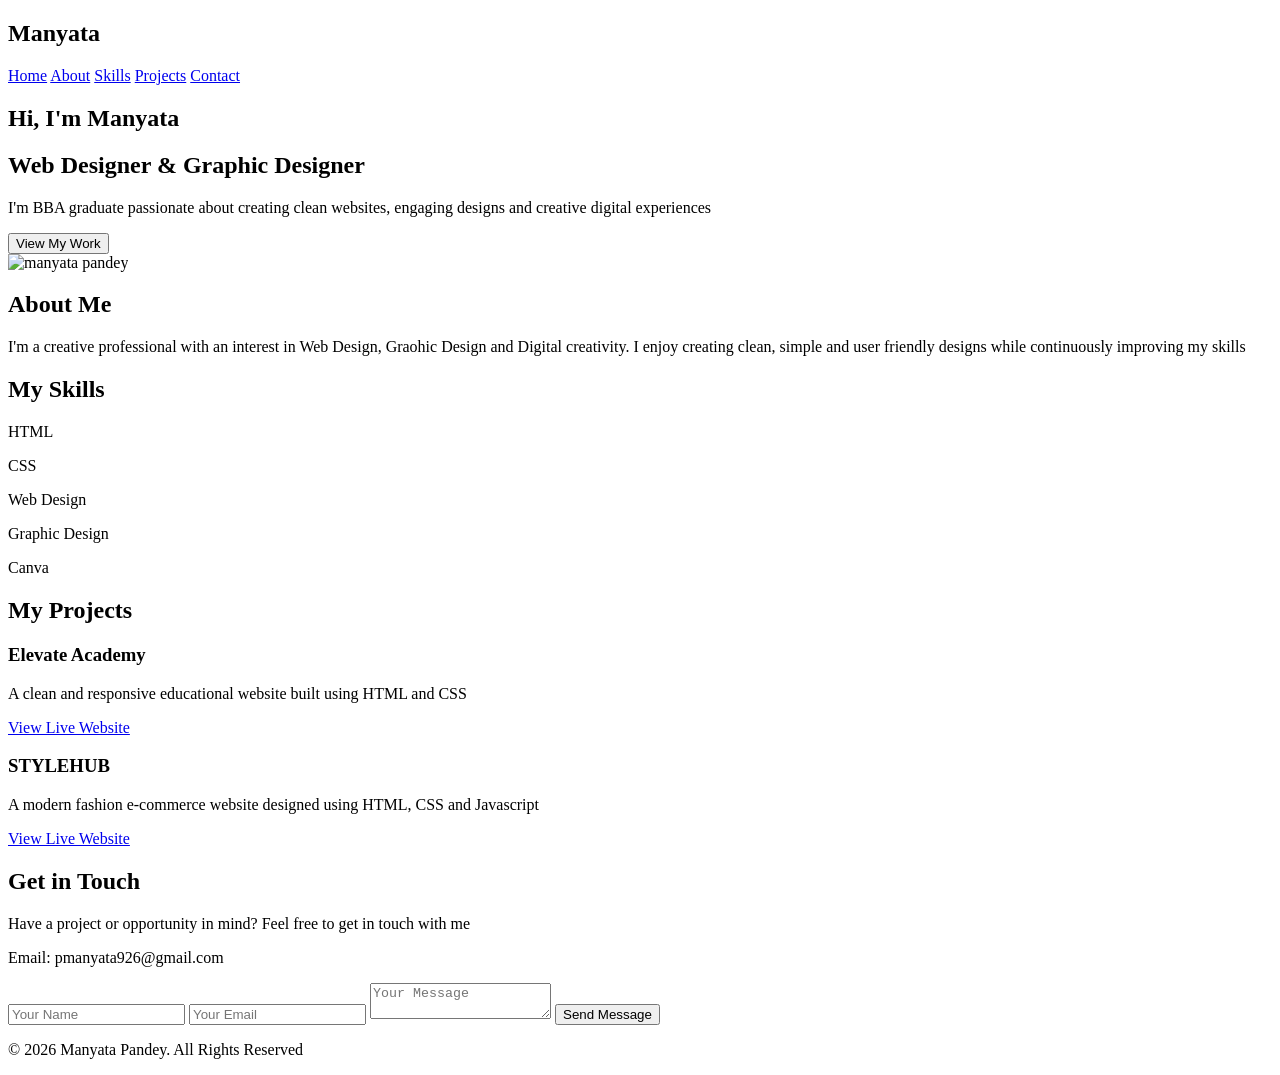
==== index.html @ 4fa34cbf "Rename portfolio.html to index.html" ====
<!DOCTYPE html>
<html>
<head>
	<meta charset="utf-8">
	<meta name="viewport" content="width=device-width, initial-scale=1">
	<title>Manyata Pandey|Portfolio</title>
	<link rel="stylesheet" href="C:\Users\vishn\OneDrive\Desktop\portfolio.css" >
</head>
<body>

	<nav>
		
			<h2>Manyata</h2>
			<div>
			<a href="#home">Home</a>
			<a href="#about">About</a>
			<a href="#skills">Skills</a>
			<a href="projects">Projects</a>
			<a href="contact">Contact</a>
		</div>
	</nav>

	<main>
			<section id="home">
				<div>
					<h1>Hi, I'm Manyata</h1>
					<h2>Web Designer & Graphic Designer</h2>
					<p>I'm BBA graduate passionate about creating clean websites, engaging designs and creative digital experiences</p>
					<button>View My Work</button>
				</div>

				<img src="C:\Users\vishn\OneDrive\Desktop\IMG_20260111_184059252_HDR.jpg" alt="manyata pandey">

			</section>

			<section id="about">
				<h2>About Me</h2>
				<p>I'm a creative professional with an interest in Web Design, Graohic Design and Digital creativity. I enjoy creating clean, simple and user friendly designs while continuously improving my skills </p>
			</section>

			<section id="skills">
				<h2>My Skills</h2>
				<p>HTML</p>
				<p>CSS</p>
				<p>Web Design</p>
				<p>Graphic Design</p>
				<p>Canva</p>
				
			</section>

			<section id="projects">
				<h2>My Projects</h2>
				<div>
					<h3>Elevate Academy</h3>
					<p>A clean and responsive educational website built using HTML and CSS</p>

					<a href="https://pmanyata926-creator.github.io/Elevate-Academy/" target="_blank">View Live Website</a>
				</div>

				<div>
					<h3>STYLEHUB</h3>
					<p>A modern fashion e-commerce website designed using HTML, CSS and Javascript</p>
					<a href="https://pmanyata926-creator.github.io/STYLEHUB/" target="_blank">View Live Website</a>
				</div>

			</section>

			<section id="contact">
				<h2>Get in Touch</h2>
				<p>Have a project or opportunity in mind? Feel free to get in touch with me </p>
				<p>Email: pmanyata926@gmail.com</p>
				<form>
					<input type="text" placeholder="Your Name">
					<input type="email" placeholder="Your Email">
				    <textarea placeholder="Your Message"></textarea>
				    <button type="submit">Send Message</button>
				</form>
			</section>

			<footer>
				<p>&copy; 2026 Manyata Pandey. All Rights Reserved</p>
			</footer>

			
				
					
	</main>



</body>
</html>
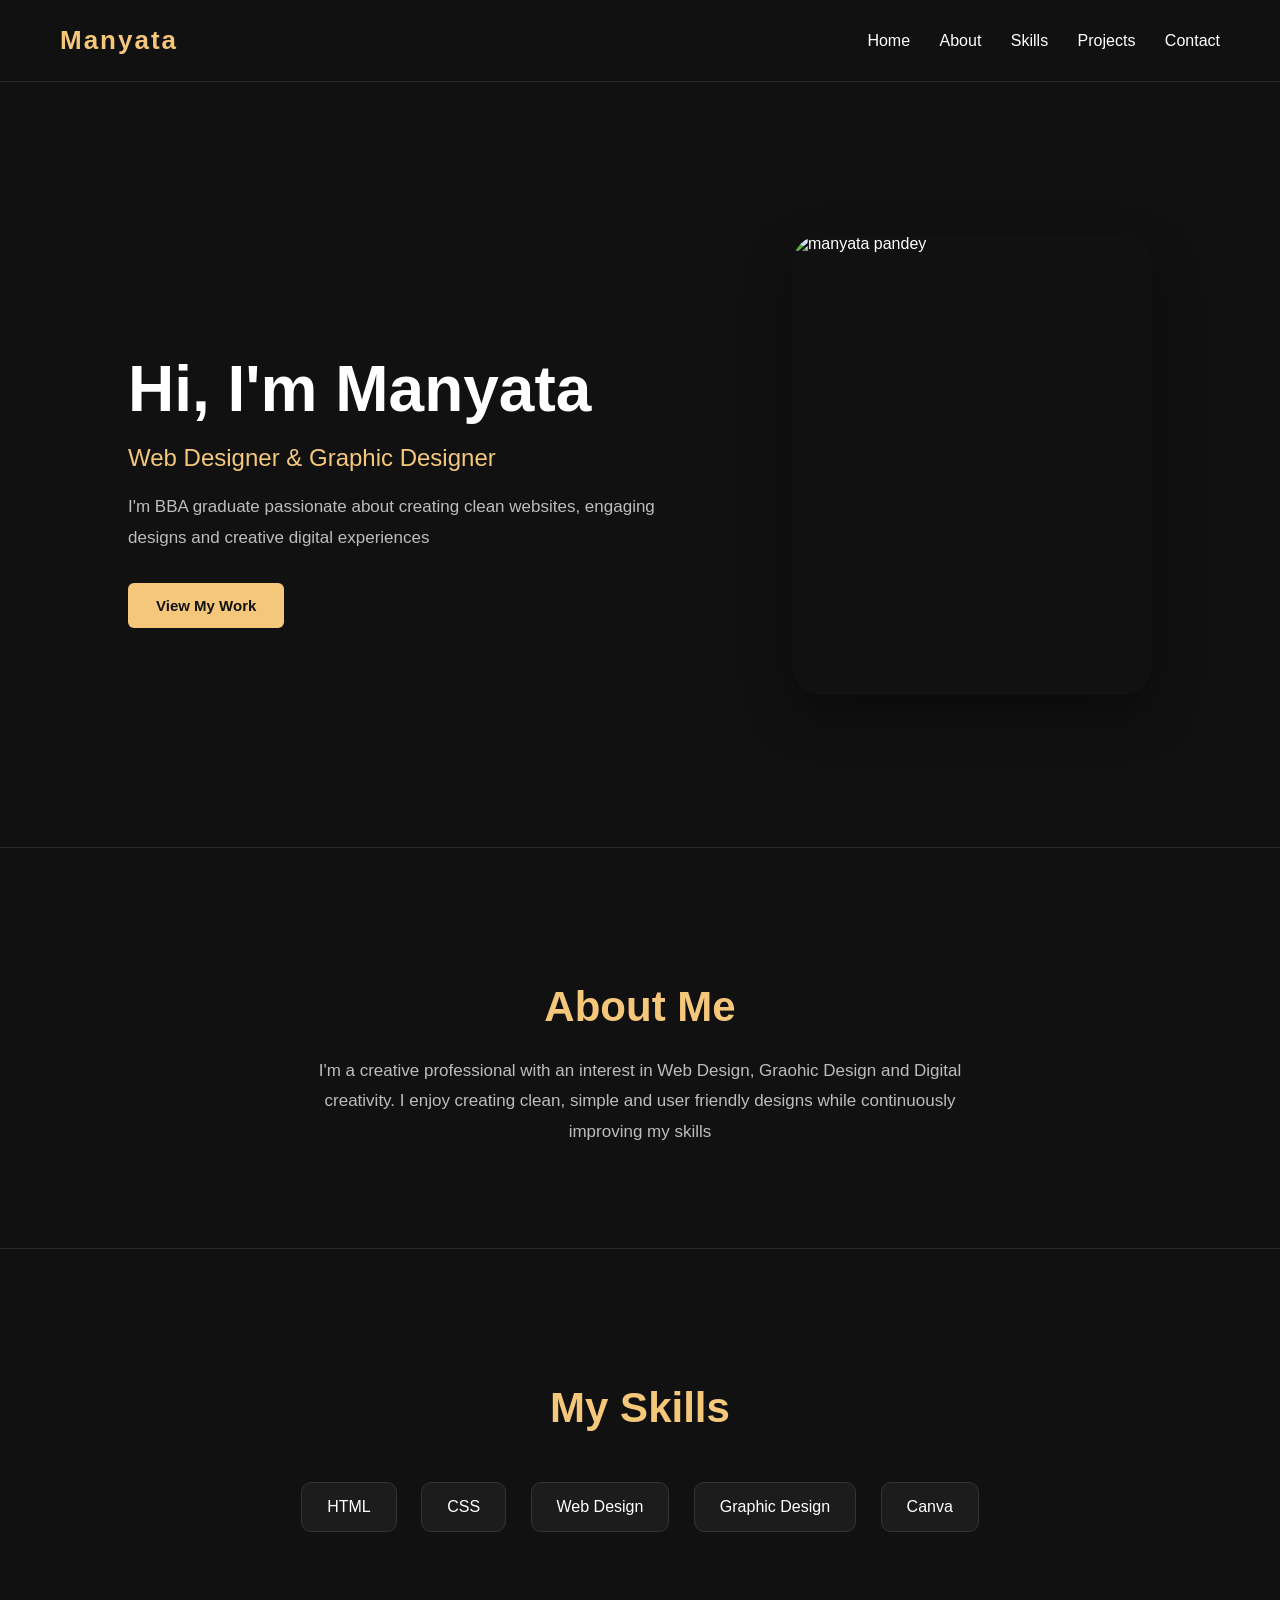
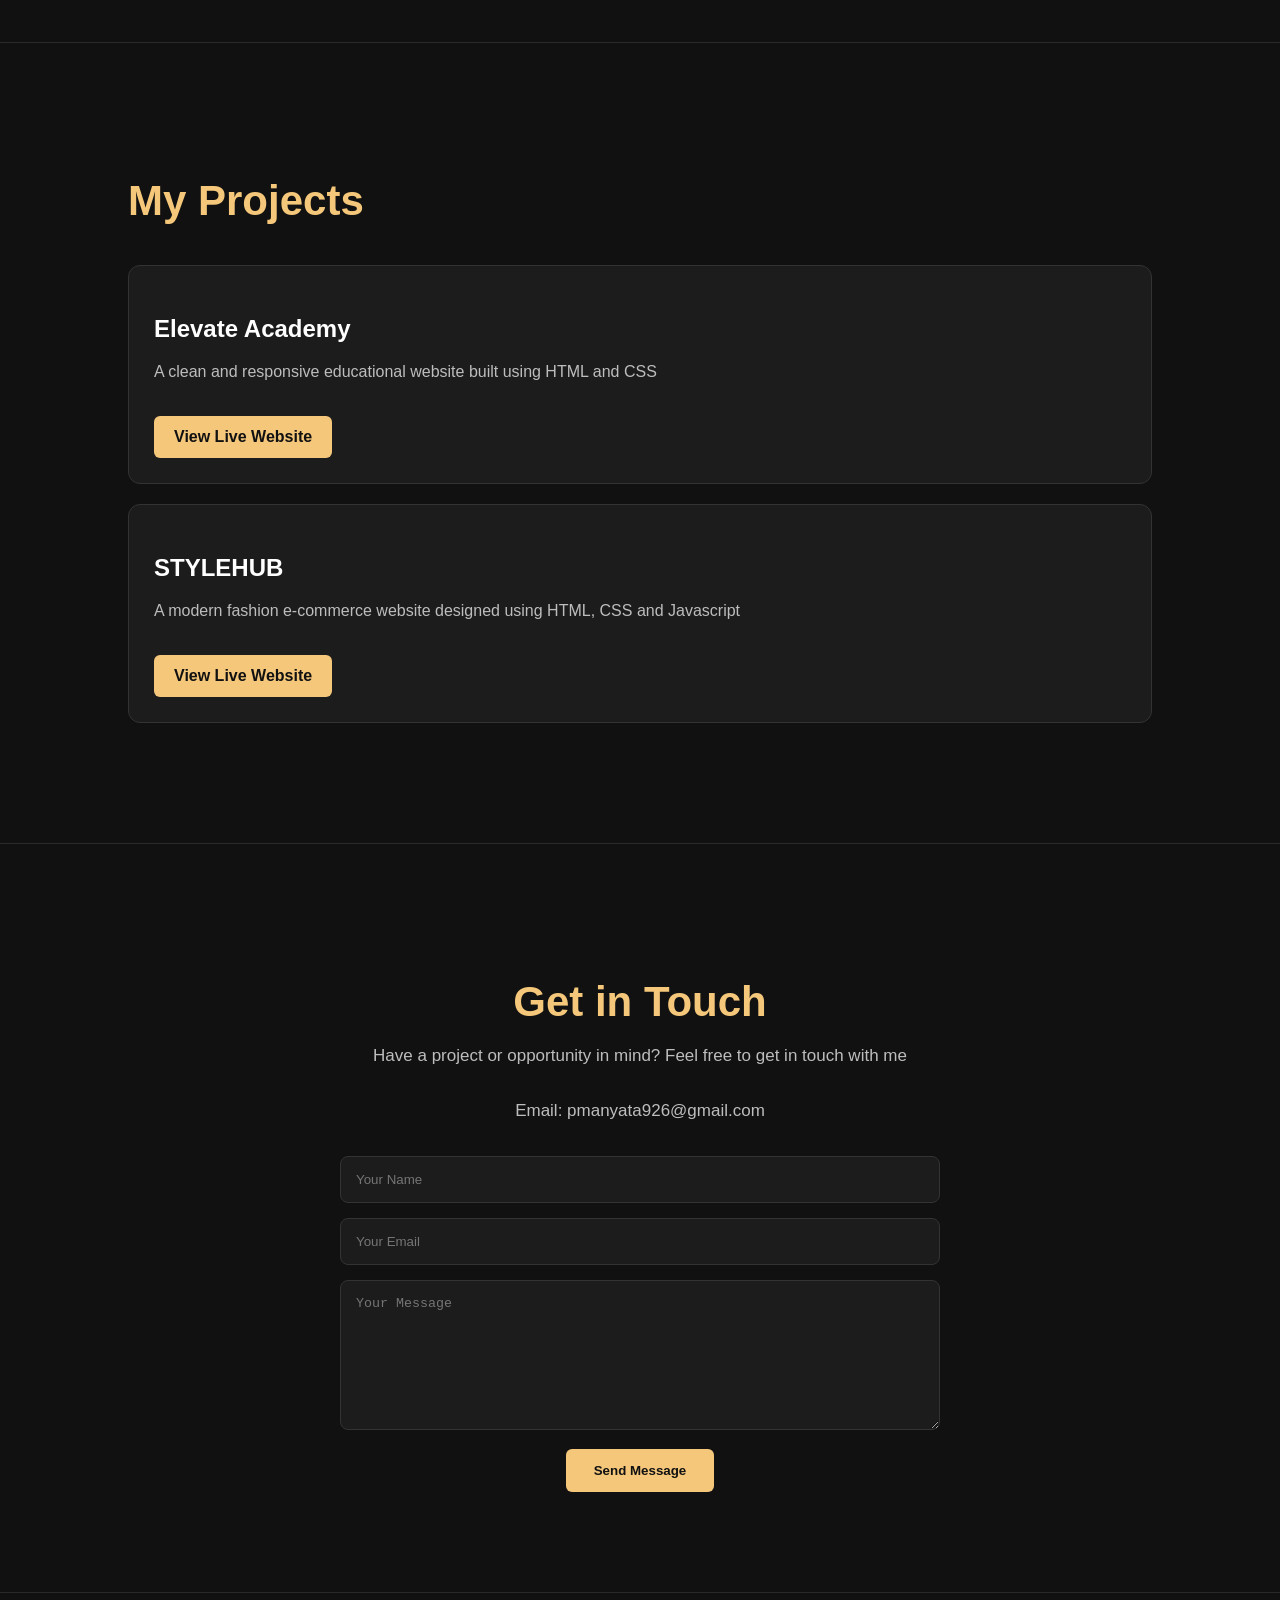
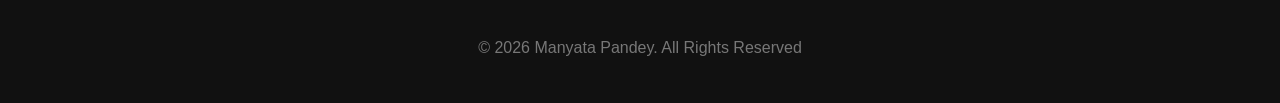
==== commit 696aee2f: "Update index.html" ====
--- a/index.html
+++ b/index.html
@@ -4,7 +4,7 @@
 	<meta charset="utf-8">
 	<meta name="viewport" content="width=device-width, initial-scale=1">
 	<title>Manyata Pandey|Portfolio</title>
-	<link rel="stylesheet" href="C:\Users\vishn\OneDrive\Desktop\portfolio.css" >
+	<link rel="stylesheet" href="portfolio.css" >
 </head>
 <body>
 
--- a/portfolio.css
+++ b/portfolio.css
@@ -0,0 +1,309 @@
+body {
+	margin: 0;
+	font-family: arial, sans-serif;
+	background-color: #111111;
+	color: white;
+}
+
+nav {
+	display: flex;
+	align-items: center;
+	justify-content: space-between;
+	padding: 25px 60px;
+	border-bottom: 1px solid #2a2a2a;
+}
+
+nav a {
+	text-decoration: none;
+	color: white;
+	margin-left: 25px;
+}
+
+nav h2{
+	margin: 0;
+	font-size: 26px;
+	letter-spacing: 2px;
+	color: #f5c77a;
+}
+
+nav a:hover {
+	color: #8b5e3c;
+}
+
+#home {
+	min-height: 85vh;
+	display: flex;
+	align-items: center;
+	justify-content: space-between;
+	padding: 60px 10%;
+	box-sizing: border-box;
+	gap: 60px;
+}
+
+#home h1{
+	font-size: 64px;
+	line-height: 1.1;
+	margin-bottom: 20px;
+	color: white;
+}
+
+#home h2{
+	font-size: 24px;
+	font-weight: 500;
+	margin-bottom: 20px;
+	color: #f5c77a;
+}
+
+#home p{
+	max-width: 550px;
+	line-height: 1.8;
+	font-size: 17px;
+	color: #bdbdbd;
+	margin-bottom: 30px;
+}
+
+#home button {
+	padding: 14px 28px;
+	border: none;
+	background-color: #f5c77a;
+	color: #111111;
+	font-size: 15px;
+	font-weight: bold;
+	cursor: pointer;
+	border-radius: 6px;
+}
+
+#home button:hover {
+	background-color: #8b5e3c;
+}
+
+#home img{
+	width: 360px;
+	height: 460px;
+	object-fit: cover;
+	border-radius: 30px;
+	box-shadow: 0 20px 50px rgb(0, 0, 0, 0.4);
+}
+
+#about {
+	padding: 100px 10%;
+	text-align: center;
+	border-top: 1px solid #2a2a2a;
+}
+
+#about h2{
+	font-size: 42px;
+	margin-bottom: 25px;
+	color: #f5c77a;
+}
+
+#about p{
+	max-width: 700px;
+	margin: 0 auto;
+	line-height: 1.8;
+	font-size: 17px;
+	color: #bdbdbd;
+}
+
+#skills {
+	padding: 100px 10%;
+	text-align: center;
+	border-top: 1px solid #2a2a2a;
+}
+
+#skills h2{
+	font-size: 32px;
+	margin-bottom: 30px;
+}
+
+#skills p{
+	display: inline-block;
+	margin: 10px;
+	padding: 15px 25px;
+	background-color: #1c1c1c;
+	border: 1px solid #333;
+	border-radius: 10px;
+	color: white;
+}
+
+#skills h2{
+	font-size: 42px;
+	margin-bottom: 40px;
+	color: #f5c77a;
+}
+
+#skills p:hover{
+	border-color: #f5c77a;
+	transform: translate(-3px);
+}
+
+#projects{
+	padding: 100px 10% ;
+	border-top: 1px solid #2a2a2a;
+}
+
+#projects h2{
+	font-size: 42px;
+	margin-bottom: 40px;
+	color: #f5c77a;
+}
+
+#projects > div{
+	background-color: #1c1c1c;
+	padding: 25px;
+	margin-bottom: 20px;
+	border:1px solid #333;
+	border-radius: 12px;
+}
+
+#projects h3{
+	font-size: 24px;
+	color: white;
+	margin-bottom: 10px;
+}
+
+#projects p{
+	color: #bdbdbd;
+	line-height: 1.6;
+}
+
+#projects > div:hover{
+	border-color: #f5c77a;
+	transform: translate(-5px);
+}
+
+#projects a{
+	display: inline-block;
+	margin-top: 15px;
+	padding: 12px 20px;
+	background-color: #f5c77a;
+	color: #111111;
+	text-decoration: none;
+	border-radius: 6px;
+	font-weight: bold;
+}
+
+#projects a:hover{
+	background-color: #8b5e3c;
+	color: white;
+}
+
+#contact {
+	padding: 100px 10%;
+	text-align: center;
+	border-top: 1px solid #2a2a2a;
+}
+
+#contact h2{
+	font-size: 42px;
+	margin-bottom: 20px;
+	color: #f5c77a;
+}
+
+#contact > p {
+	color: #bdbdbd;
+	font-size: 17px;
+	margin-bottom: 35px;
+}
+
+#contact form {
+	max-width: 600px;
+	margin: 0 auto;
+}
+
+#contact input, 
+#contact textarea {
+	width: 100%;
+	padding: 15px;
+	margin-bottom: 15px;
+	box-sizing: border-box;
+}
+
+#contact input,
+#contact textarea {
+	background-color: #1c1c1c;
+	border: 1px solid #333;
+	color: white;
+	border-radius: 8px;
+}
+
+#contact textarea {
+	min-height: 150px;
+	resize: vertical;
+}
+
+#contact button{
+	padding: 14px 28px;
+	border: none;
+	background-color: #f5c77a;
+	color: #111111;
+	font-weight: bold;
+	border-radius: 6px;
+	cursor: pointer;
+}
+
+#contact button:hover {
+	background-color: #8b5e3c;
+	color: white;
+}
+
+footer {
+	padding: 30px;
+	text-align: center;
+	border-top: 1px solid #2a2a2a;
+	color: #777;
+}
+
+@media (max-width: 768px){
+	nav {
+		flex-direction: column;
+		gap: 20px;
+	}
+	#home {
+		flex-direction: column;
+		text-align: center;
+		padding: 60px 5%;
+	}
+
+	#home img{
+		width: 280px;
+		height: 360px;
+	}
+
+	#home h1{
+		font-size: 42px;
+	}
+
+	#home h2 {
+		font-size: 20px;
+	}
+
+	#home p{
+		font-size: 15px;
+	}
+
+	#about, 
+	#skills,
+	#projects,
+	#contact {
+		padding: 70px, 5%;
+	}
+
+	#about h2,
+	#skills h2,
+	#projects h2,
+	#contact h2 {
+		font-size: 34px;
+	}
+
+	nav a{
+		margin-left: 10px;
+		margin-right: 10px;
+	}
+
+	#contact form{
+		width: 100%;
+	}
+}
+
+
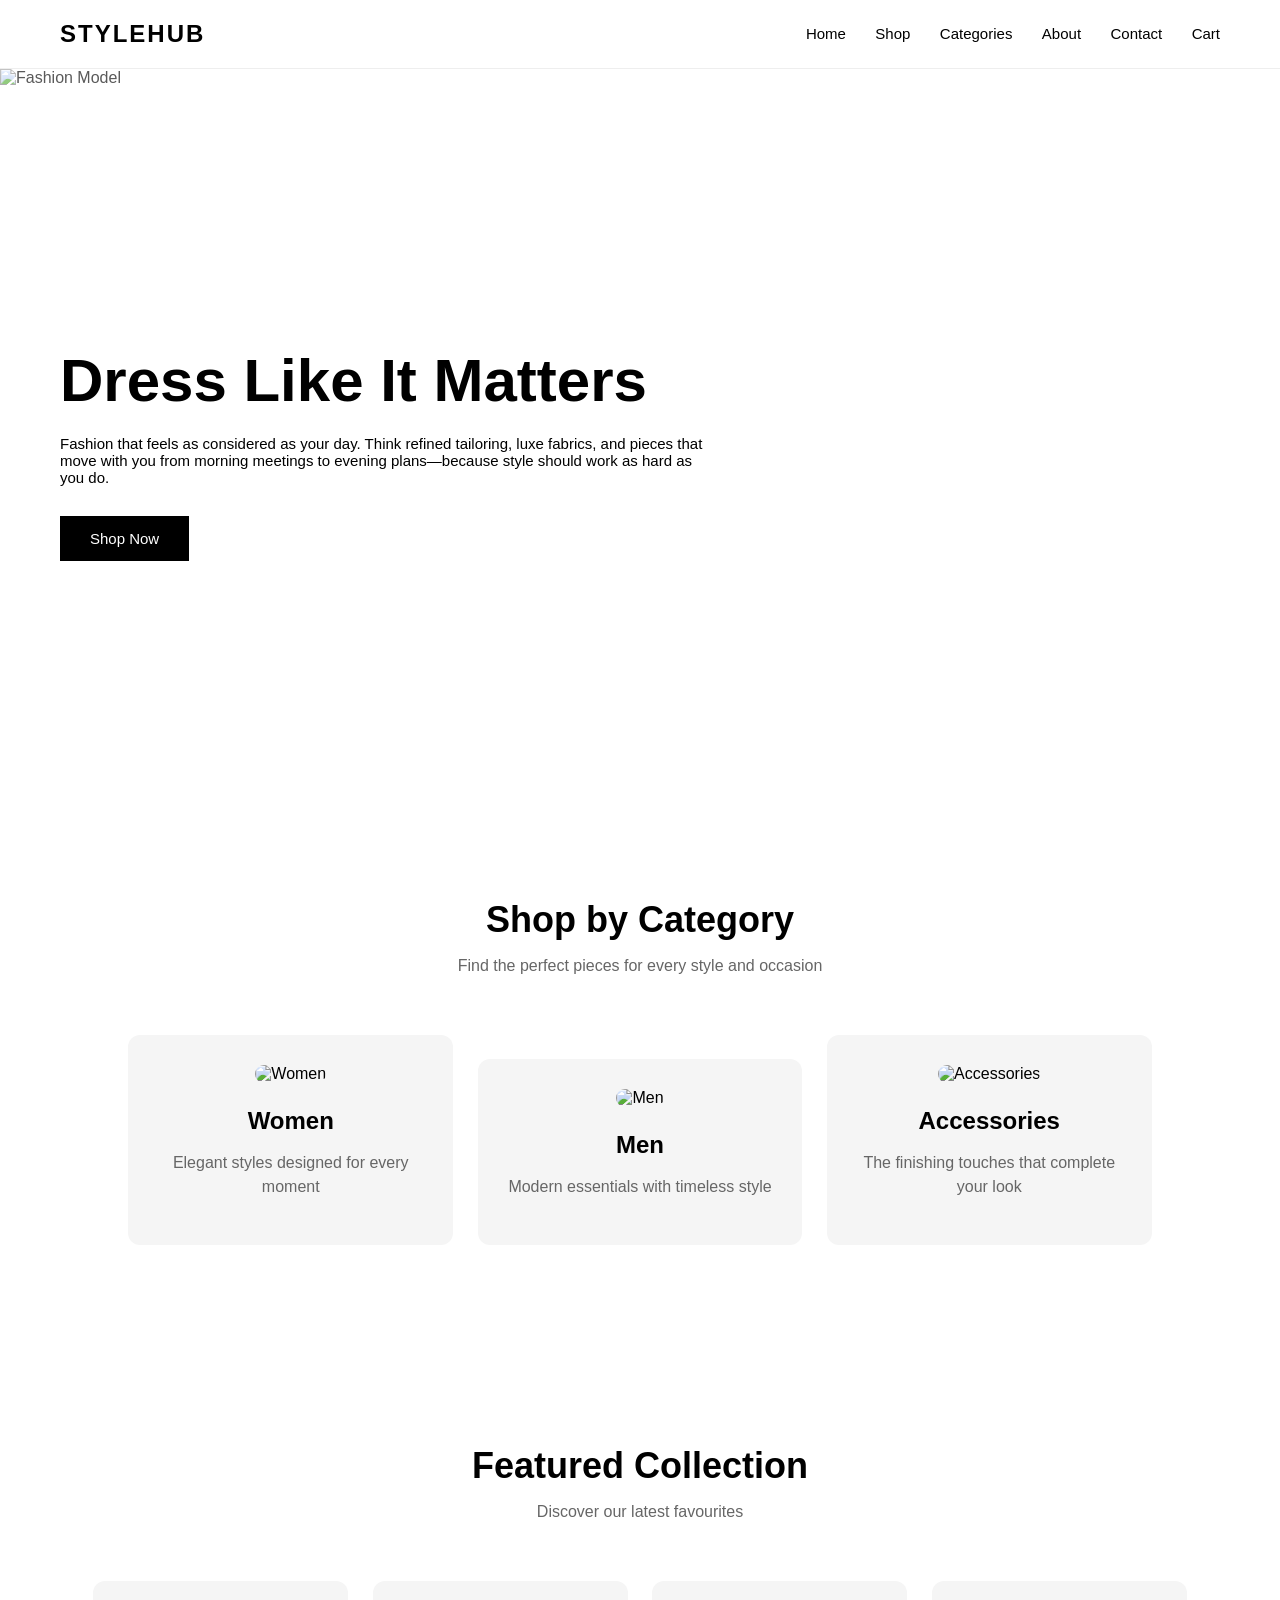
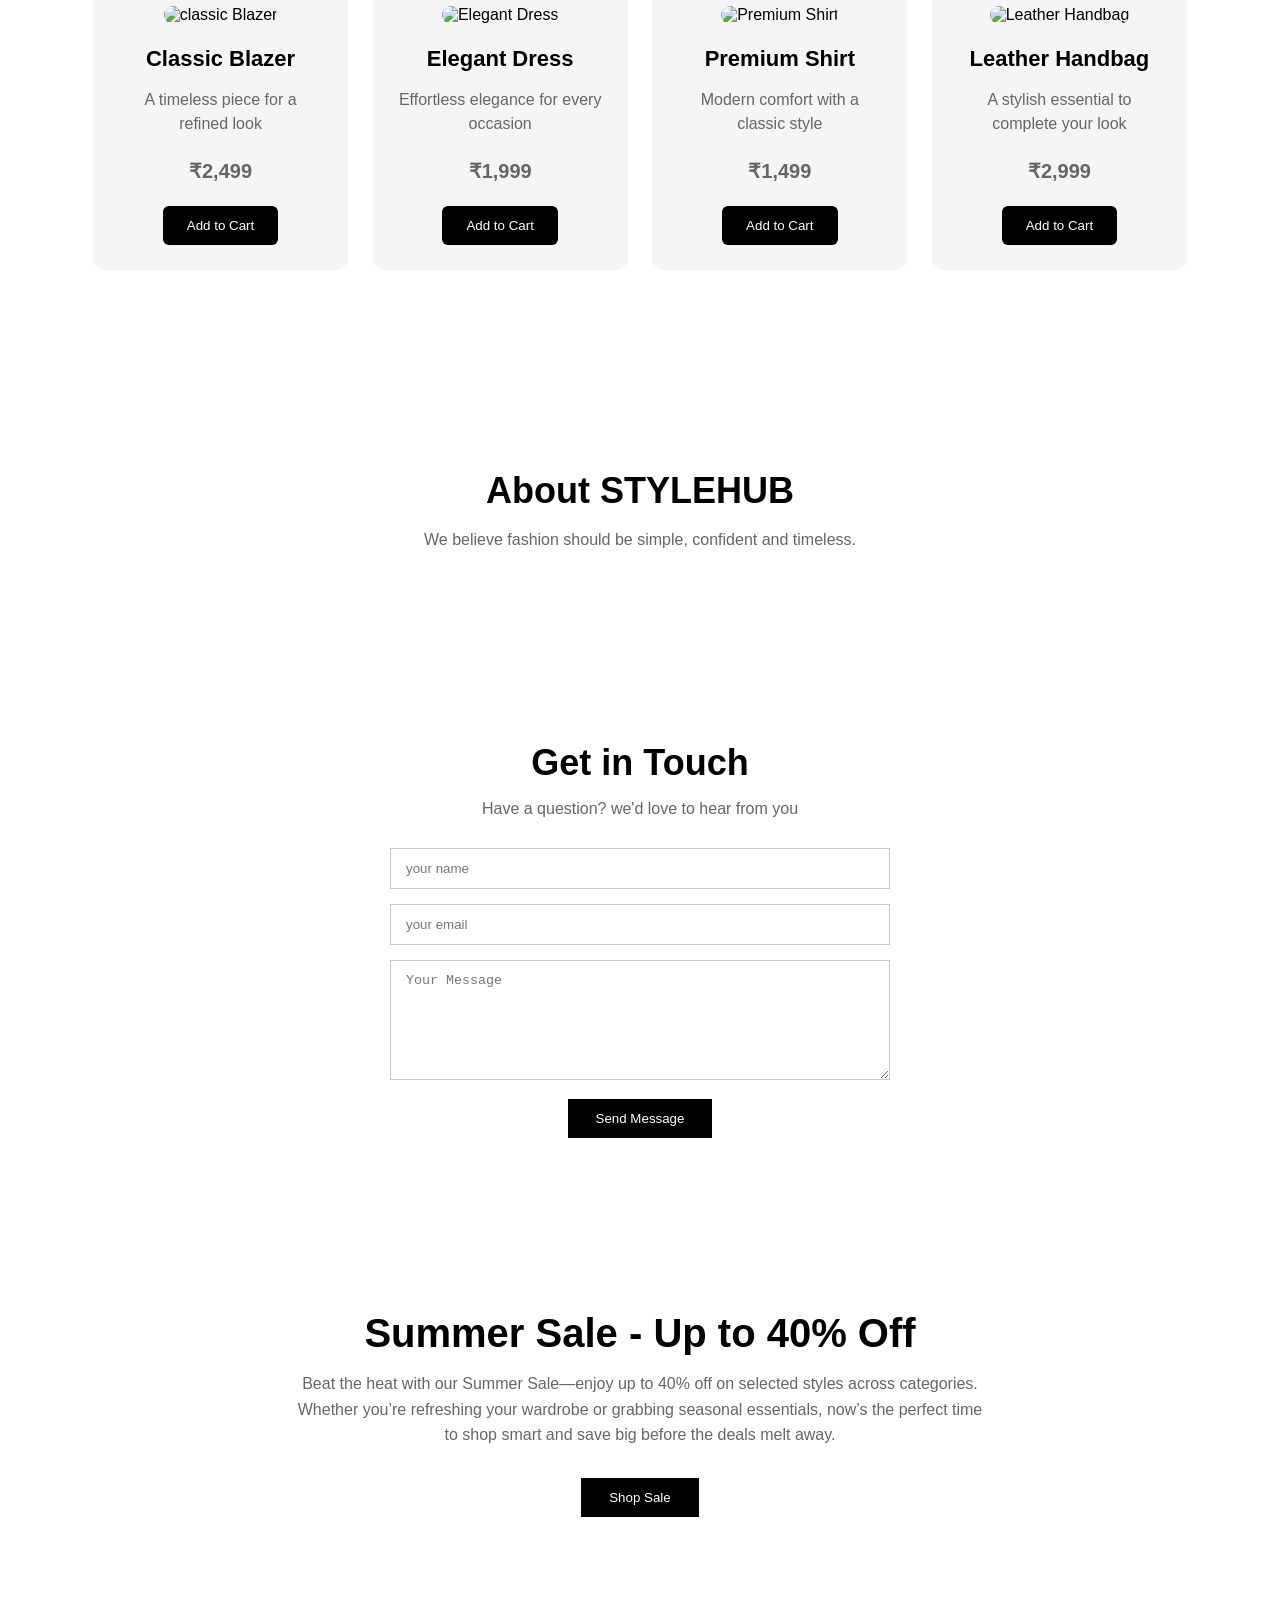
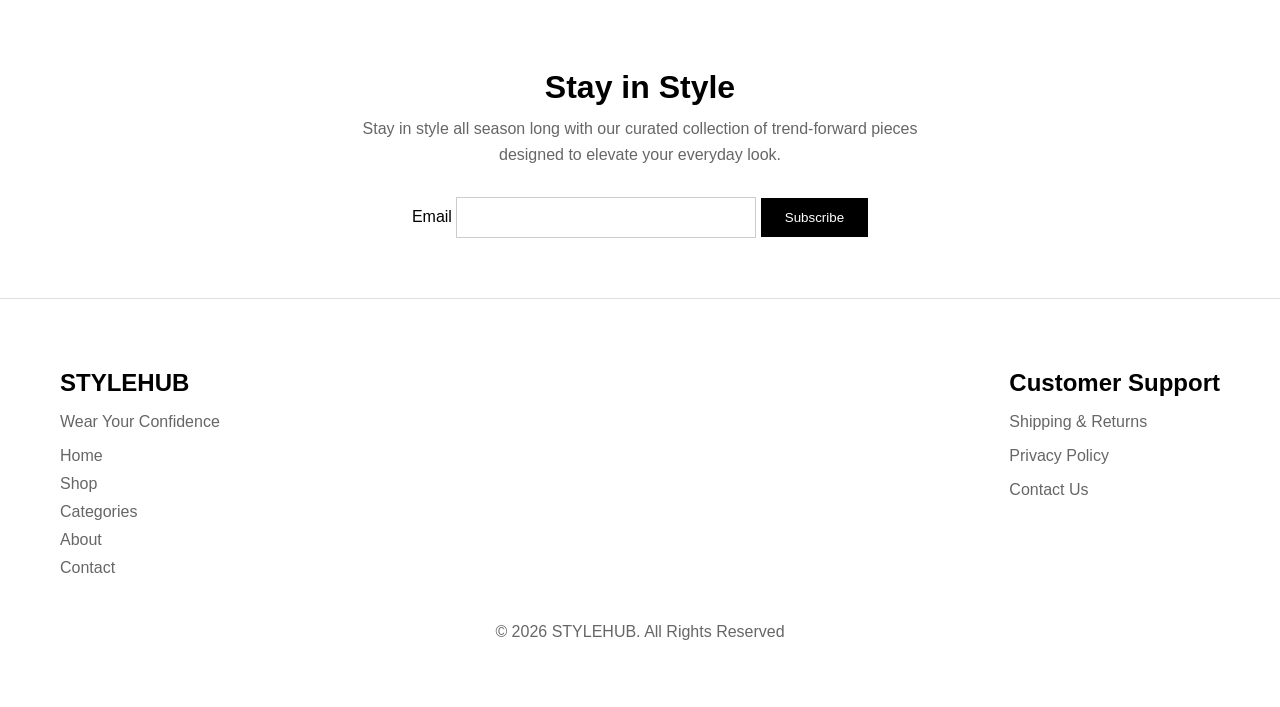
==== commit 17b6486c: "Rename stylehub.html to index.html" ====
--- a/index.html
+++ b/index.html
@@ -3,90 +3,578 @@
 <head>
 	<meta charset="utf-8">
 	<meta name="viewport" content="width=device-width, initial-scale=1">
-	<title>Manyata Pandey|Portfolio</title>
-	<link rel="stylesheet" href="portfolio.css" >
+	<title>STYLEHUB</title>
+	<style>
+		body{
+			margin: 0;
+			font-family: arial, sans-serif;
+		}
+
+		nav{
+			display: flex;
+			align-items: center;
+			justify-content: space-between;
+			padding: 20px 60px;
+			border-bottom: 1px solid #eee;
+		}
+
+		nav h2 {
+			font-size: 24px;
+			letter-spacing: 2px;
+			margin: 0;
+		}
+
+		nav a{
+			text-decoration: none;
+			color: black;
+			font-size: 15px;
+			font-weight: 500;
+			margin-left: 25px;
+		}
+
+		nav a:hover{
+			color: #8b5e3c;
+		}
+
+		#home {
+			min-height: 80vh;
+			display: flex;
+			align-items: center;
+			padding: 60px;
+			position: relative;
+			box-sizing: border-box;
+			overflow: hidden;
+			}
+
+
+		#home img {
+			position: absolute;
+			top: 0;
+			left: 0;
+			width: 100%;
+			height: 100%;
+			object-fit: cover;
+			z-index: 0;
+		}
+
+		#home > div{
+			position: relative;
+			z-index: 1;
+		}
+
+		#home::before {
+			content: "";
+			position: absolute;
+			inset: 0;
+			background: rgba(255, 255, 255, 0.35);
+			z-index: 1;
+		}
+
+		#home > div{
+			position: relative;
+			z-index: 2;
+		}
+
+		#home h1{
+			font-size: 60px;
+			margin-bottom: 20px;
+		}
+
+		#home p{
+			font-size: 15px;
+			max-width: 650px;
+			line height: 1.6;
+			margin-bottom: 30px;
+		}
+
+		#home button{
+			padding: 14px 30px;
+			border: none;
+			background-color: black;
+			color: white;
+			font-size: 15px;
+			cursor: pointer;
+		}
+
+		#home button:hover{
+			background-color: #8b5e3c;
+		}
+
+		#categories {
+			padding: 80px 60px;
+			text-align: center;
+		}
+
+		#categories h2{
+			font-size: 36px;
+			margin-bottom: 10px;
+		}
+
+		#categories > div:first-child p{
+			color: #666;
+			margin-bottom: 50px;
+		}
+
+		#categories > div:not(:first-child) {
+			display: inline-block;
+			width: 28%;
+			padding: 30px;
+			margin: 10px;
+			box-sizing: border-box;
+			background-color: #f5f5f5;
+		}
+
+		#categories > div:not(:first-child) {
+			border-radius: 12px;
+			transition: 0.3s;
+		}
+
+		#categories > div:not(:first-child):hover {
+			transform: translate(-8px);
+			box-shadow: 0 10px 25px rgba(0, 0, 0, 0.12);
+		}
+
+		#categories > div:not(:first-child) h3{
+			font-size: 24px;
+			margin-bottom: 10px;
+		}
+
+		#categories > div:not(:first-child) p{
+			color: #666;
+			line-height: 1.5;
+		}
+
+		#categories img{
+			width: 100%;
+			height: 250px;
+			object-fit: cover;
+			border-radius: 10px;
+		}
+
+		#shop {
+			padding: 80px 60px ;
+			text-align: center;
+		}
+
+		#shop > div:first-child h2{
+			font-size: 36px;
+			margin-bottom: 10px;
+		}
+
+		#shop > div:first-child p{
+			color: #666;
+			margin-bottom: 50px;
+		}
+
+		#shop > div:not(:first-child) {
+			display: inline-block;
+			width: 22%;
+			padding: 25px;
+			margin: 10px;
+			box-sizing: border-box;
+			background-color: #f5f5f5;
+			border-radius: 12px;
+			transition: 0.3s;
+		}
+
+		#shop > div:not(:first-child) h3{
+			font-size: 22px;
+			margin-bottom: 10px;
+		}
+
+		#shop > div:not(:first-child) p{
+			color: #666;
+			line-height: 1.5;
+		}
+
+		#shop > div:not(:first-child) p:not(.price){
+			min height: 45px;
+		}
+
+
+		#shop .price{
+			font-size: 20px;
+			font-weight: bold;
+			color: #8b5e3c;
+		}
+
+		#shop > div:not(:first-child) button{
+			padding: 12px 24px;
+			border: none;
+			background-color: black;
+			color: white;
+			cursor: pointer;
+			border-radius: 6px;
+			transition: 0.3s;
+		}
+
+		#shop >div:not(:first-child) button:hover {
+			background-color: #8b5e3c;
+			transform: translate(-2px);
+		}
+
+		#shop img{
+			width: 100%;
+			height: 300px;
+			object-fit: cover;
+			border-radius: 10px;
+		}
+
+		#contact {
+			padding: 80px 60px;
+			text-align: center;
+		}
+
+		#contact h2 {
+			font-size: 36px;
+			margin-bottom: 10px;
+		}
+
+		#contact p{
+			color: #666;
+			margin-bottom: 30px;
+		}
+
+		#contact form{
+			max-width: 500px;
+			margin: auto;
+		}
+
+		#contact input, 
+		#contact textarea {
+			width: 100%;
+			padding: 12px 15px;
+			margin-bottom: 15px;
+			box-sizing: border-box;
+			border: 1px solid #ccc;
+		}
+
+		#contact textarea{
+			height: 120px;
+		}
+
+		#contact button{
+			padding: 12px 28px;
+			border: none;
+			background-color: black;
+			color: white;
+			cursor: pointer;
+		}
+
+		#offer {
+			padding: 60px 60px;
+			text-align: center;
+		}
+
+		#offer h2{
+			font-size: 40px;
+			margin-bottom: 15px;
+		}
+
+		#offer p{
+			margin: 0 auto 30px;
+			max-width: 700px;
+			color: #666;
+			line-height: 1.6;
+		}
+
+		#offer button{
+			padding: 12px 28px;
+			border: none;
+			background-color: black;
+			color: white;
+			cursor: pointer;
+		}
+
+		#offer button:hover{
+			background-color: #8b5e3c;
+		}
+
+		#newsletter {
+			padding: 60px 60px;
+			text-align: center;
+		}
+
+		#newsletter h3{
+			font-size: 32px;
+			margin-bottom: 10px;
+		}
+
+		#newsletter p{
+			margin: 0 auto 30px;
+			max-width: 600px;
+			color: #666;
+			line-height: 1.6;
+		}
+
+		#newsletter input {
+			padding: 12px 15px;
+			width: 300px;
+			border: 1px solid #ccc;
+			box-sizing: border-box;
+		}
+
+		#newsletter button {
+			padding: 12px 24px;
+			border: none;
+			background-color: black;
+			color: white;
+			cursor: pointer;
+		}
+
+		#newsletter button:hover {
+			background-color: #8b5e3c;
+		}
+
+		footer {
+			padding: 50px 60px;
+			display: flex;
+			justify-content: space-between;
+			flex-wrap: wrap;
+			border-top: 1px solid #ddd;
+		}
+
+		footer a{
+			text-decoration: none;
+			color: #666;
+			display: block;
+			margin-top: 10px;
+		}
+
+		footer h2{
+			margin-bottom: 15px;
+		}
+
+		footer p{
+			color: #666;
+		}
+
+		.copyright {
+			text-align: center;
+			width: 100%;
+			margin-top: 30px;
+		}
+
+		#about {
+			padding: 80px 60px;
+			text-align: center;
+		}
+
+		#about h2{
+			font-size: 36px;
+			margin-bottom: 15px;
+		}
+
+		#about p {
+			max-width: 600px;
+			margin: 0 auto;
+			color: #666;
+			line-height: 1.6;
+		}
+
+		@media (max-width: 768px) {
+			nav {
+				flex-direction: column;
+				gap: 20px;
+				padding: 20px;
+			}
+
+			nav > div {
+				display: flex;
+				flex-direction: column;
+				gap: 15px;
+				text-align: center;
+			}
+
+			nav a {
+				margin: 0;
+			}
+
+			#home {
+				padding: 50px 20px;
+			}
+
+			#home h1{
+				font-size: 40px;
+			}
+
+			#categories > div:not(:first-child){
+				width: 100%;
+				margin: 10px 0;
+			}
+
+			#shop > div:not(:first-child) {
+				width: 100%;
+				margin: 10px 0;
+			}
+
+			#newsletter input{
+				width: 100%;
+				max-width: 300px;
+			}
+		}
+
+
+	</style>
 </head>
 <body>
-
 	<nav>
-		
-			<h2>Manyata</h2>
-			<div>
+		<h2>STYLEHUB</h2>
+		<div>
 			<a href="#home">Home</a>
+			<a href="#shop">Shop</a>
+			<a href="#categories">Categories</a>
 			<a href="#about">About</a>
-			<a href="#skills">Skills</a>
-			<a href="projects">Projects</a>
-			<a href="contact">Contact</a>
+			<a href="#contact">Contact</a>
+			<a href="#cart">Cart</a>
 		</div>
 	</nav>
 
 	<main>
-			<section id="home">
-				<div>
-					<h1>Hi, I'm Manyata</h1>
-					<h2>Web Designer & Graphic Designer</h2>
-					<p>I'm BBA graduate passionate about creating clean websites, engaging designs and creative digital experiences</p>
-					<button>View My Work</button>
+		<section id="home">
+			<div>
+				<h1>Dress Like It Matters</h1>
+				<p>Fashion that feels as considered as your day. Think refined tailoring, luxe fabrics, and pieces that move with you from morning meetings to evening plans—because style should work as hard as you do.</p>
+				<button>Shop Now</button>
+			</div>
+
+			<img src="hero.jpg.jpg" alt="Fashion Model">
+		</section>
+			<section id="categories">
+				<div>
+					<h2>Shop by Category</h2>
+					<p>Find the perfect pieces for every style and occasion</p>
+					</div>
+
+					<div>
+						<img src="women.jpg.jpg" alt="Women">
+						<h3>Women</h3>
+						<p>Elegant styles designed for every moment</p>
+					</div>
+
+					<div>
+						<img src="men.jpg.jpg" alt="Men">
+						<h3>Men</h3>
+						<p>Modern essentials with timeless style</p>
+					</div>
+
+					<div>
+						<img src="accessories.jpg.jpg" alt="Accessories">
+						<h3>Accessories</h3>
+						<p>The finishing touches that complete your look</p>
+					</div>
+			</section>
+
+			<section id="shop">
+
+				<div>
+					<h2>Featured Collection</h2>
+					<p>Discover our latest favourites</p>
 				</div>
 
-				<img src="C:\Users\vishn\OneDrive\Desktop\IMG_20260111_184059252_HDR.jpg" alt="manyata pandey">
-
+				<div>
+					<img src="blazer.jpg.png" alt="classic Blazer">
+					<h3>Classic Blazer</h3>
+					<p>A timeless piece for a refined look</p>
+					<p class="price">₹2,499</p>
+					<button class="add-to-cart" data-product= "Classic Blazer">Add to Cart</button>
+
+				</div>
+
+				<div>
+					<img src="elegant.jpg.png" alt="Elegant Dress">
+					<h3>Elegant Dress</h3>
+					<p>Effortless elegance for every occasion</p>
+					<p class="price">₹1,999</p>
+					<button class="add-to-cart" data-product= "Elegant Dress">Add to Cart</button>
+				</div>
+
+				<div>
+					<img src="premiumshirt.jpg.png" alt="Premium Shirt">
+					<h3>Premium Shirt</h3>
+					<p>Modern comfort with a classic style</p>
+					<p class="price">₹1,499</p>
+					<button class="add-to-cart" data-product= "Premium Shirt">Add to Cart</button>
+				</div>
+
+				<div>
+					<img src="leather.jpg.png" alt="Leather Handbag">
+					<h3>Leather Handbag</h3>
+					<p>A stylish essential to complete your look</p>
+					<p class="price">₹2,999</p>
+					<button class="add-to-cart" data-product= "Leather Handbag">Add to Cart</button>
+				</div>
 			</section>
 
 			<section id="about">
-				<h2>About Me</h2>
-				<p>I'm a creative professional with an interest in Web Design, Graohic Design and Digital creativity. I enjoy creating clean, simple and user friendly designs while continuously improving my skills </p>
+				<h2>About STYLEHUB</h2>
+				<p>We believe fashion should be simple, confident and timeless.</p>
 			</section>
 
-			<section id="skills">
-				<h2>My Skills</h2>
-				<p>HTML</p>
-				<p>CSS</p>
-				<p>Web Design</p>
-				<p>Graphic Design</p>
-				<p>Canva</p>
+			<section id="contact">
+				<h2>Get in Touch</h2>
+				<p>Have a question? we'd love to hear from you</p>
+
+				<form>
+					<input type="text" placeholder="your name">
+					<input type="email" placeholder ="your email">
+					<textarea placeholder="Your Message"></textarea>
+					<button type="submit">Send Message</button>
+				</form>
 				
 			</section>
 
-			<section id="projects">
-				<h2>My Projects</h2>
-				<div>
-					<h3>Elevate Academy</h3>
-					<p>A clean and responsive educational website built using HTML and CSS</p>
-
-					<a href="https://pmanyata926-creator.github.io/Elevate-Academy/" target="_blank">View Live Website</a>
-				</div>
-
-				<div>
-					<h3>STYLEHUB</h3>
-					<p>A modern fashion e-commerce website designed using HTML, CSS and Javascript</p>
-					<a href="https://pmanyata926-creator.github.io/STYLEHUB/" target="_blank">View Live Website</a>
-				</div>
-
+			<section id="offer">
+				<h2>Summer Sale - Up to 40% Off</h2>
+				<p>Beat the heat with our Summer Sale—enjoy up to 40% off on selected styles across categories. Whether you’re refreshing your wardrobe or grabbing seasonal essentials, now’s the perfect time to shop smart and save big before the deals melt away.</p>
+				<button>Shop Sale</button>
 			</section>
 
-			<section id="contact">
-				<h2>Get in Touch</h2>
-				<p>Have a project or opportunity in mind? Feel free to get in touch with me </p>
-				<p>Email: pmanyata926@gmail.com</p>
-				<form>
-					<input type="text" placeholder="Your Name">
-					<input type="email" placeholder="Your Email">
-				    <textarea placeholder="Your Message"></textarea>
-				    <button type="submit">Send Message</button>
+			<section id="newsletter">
+				<h3>Stay in Style</h3>
+				<p>Stay in style all season long with our curated collection of trend-forward pieces designed to elevate your everyday look.</p>
+				<form id="newsletterform">
+					<label for="email">Email</label>
+					<input type="email" id="email">
+
+					<button type="submit">Subscribe</button>
 				</form>
 			</section>
 
 			<footer>
-				<p>&copy; 2026 Manyata Pandey. All Rights Reserved</p>
+				<div>
+				<h2>STYLEHUB</h2>
+				<p>Wear Your Confidence</p>
+				<a href="#home">Home</a>
+				<a href="#shop">Shop</a>
+				<a href="#categories">Categories</a>
+				<a href="#about">About</a>
+				<a href="#contact">Contact</a>
+			</div>
+
+			<div>
+				<h2>Customer Support</h2>
+				<p>Shipping & Returns</p>
+				<p>Privacy Policy</p>
+				<p>Contact Us</p>
+			</div>
+
+			<div class="copyright">
+				<p>&copy; 2026 STYLEHUB. All Rights Reserved</p>
+			</div>
+
 			</footer>
-
 			
-				
-					
-	</main>
-
-
+			</main>
+
+			<script>
+				const buttons = document.querySelectorAll(".add-to-cart");
+				buttons.forEach(function(button){
+					button.addEventListener("click", function(){
+						alert(button.dataset.product + "added to cart!");
+					});
+				});
+			</script>
 
 </body>
 </html>
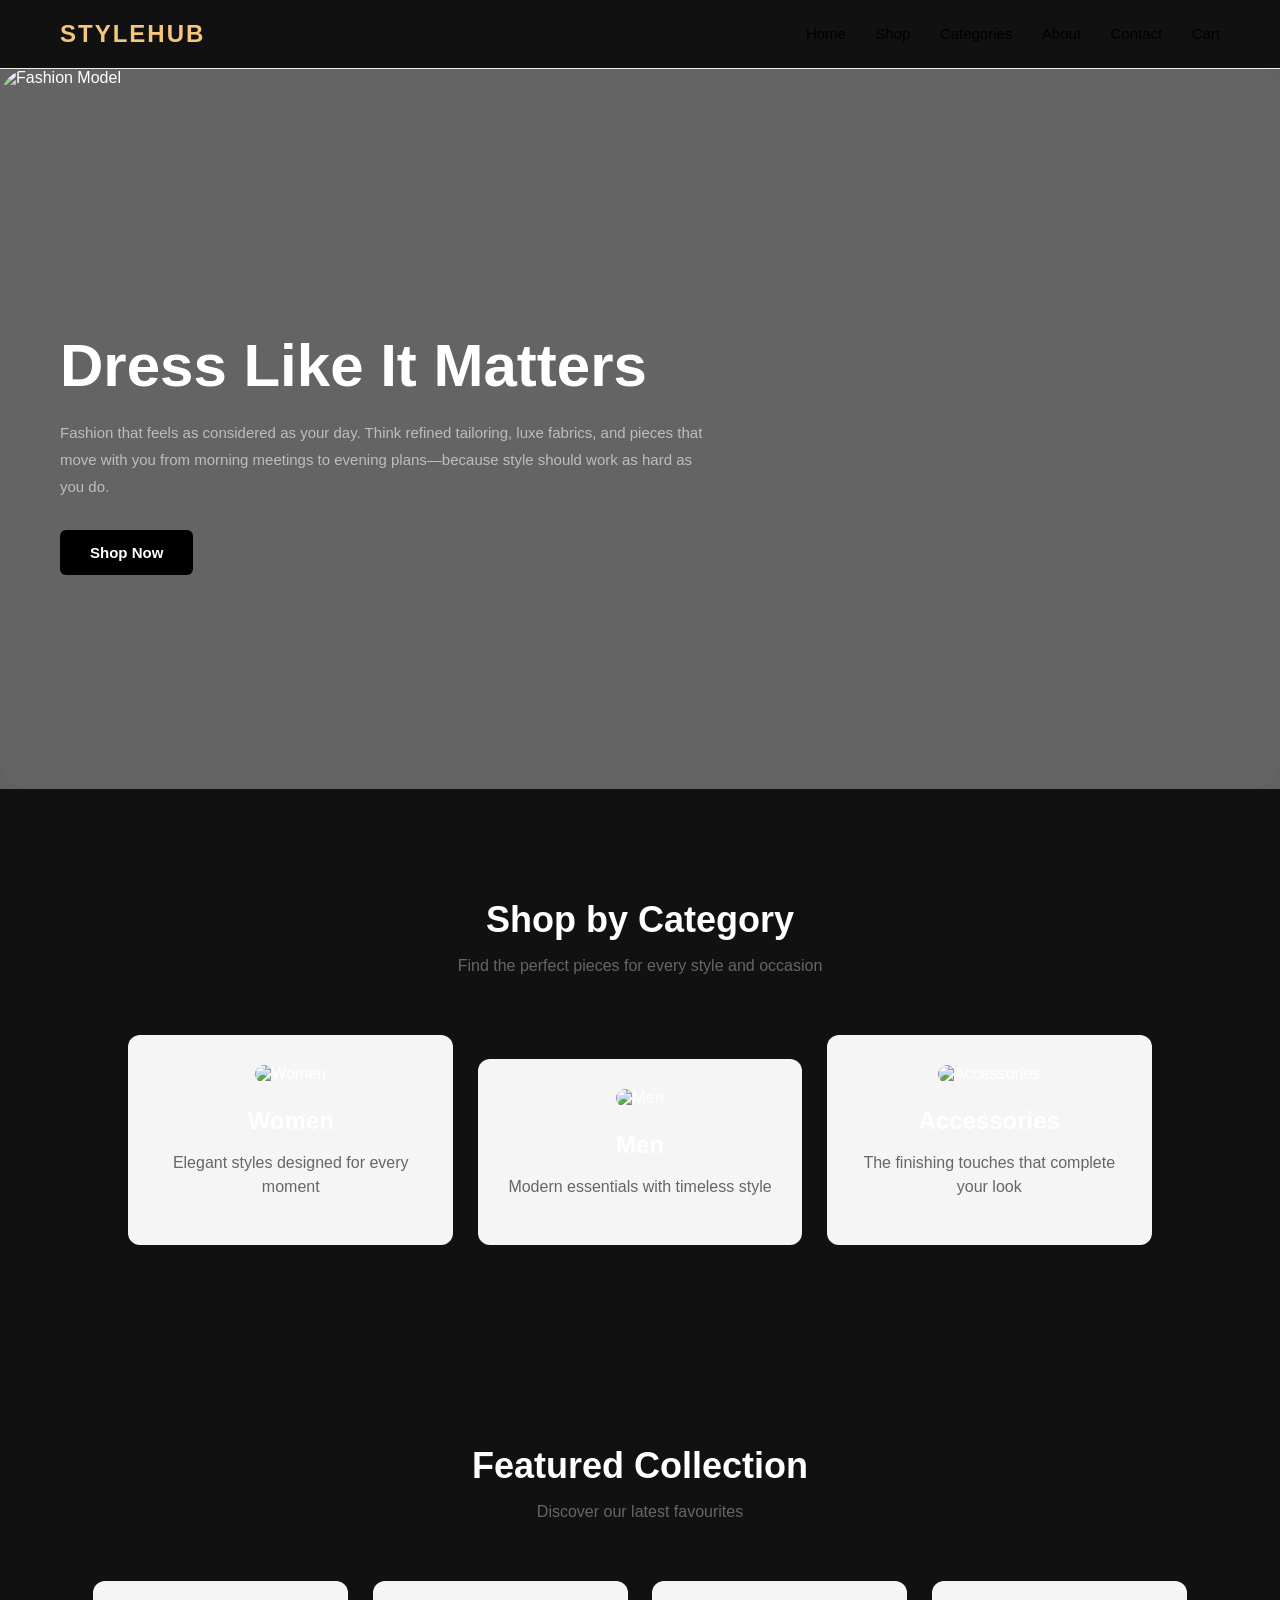
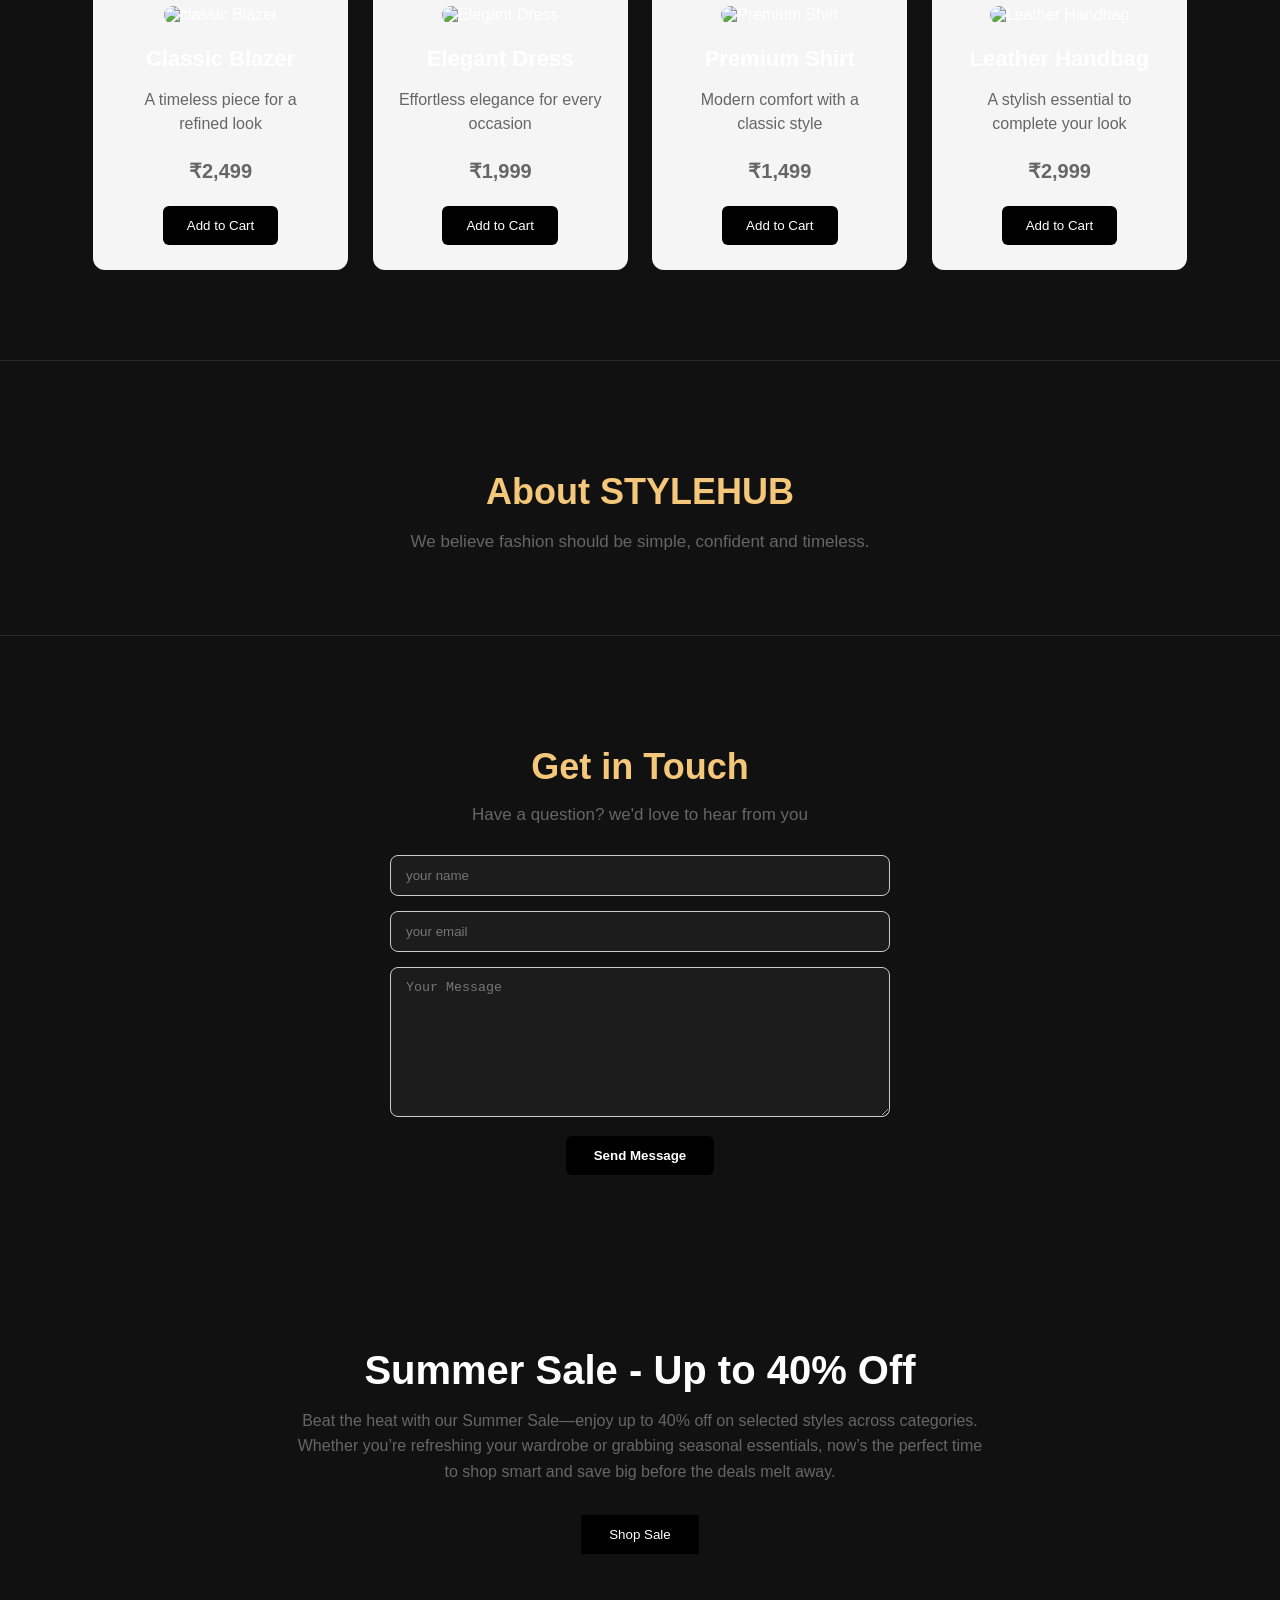
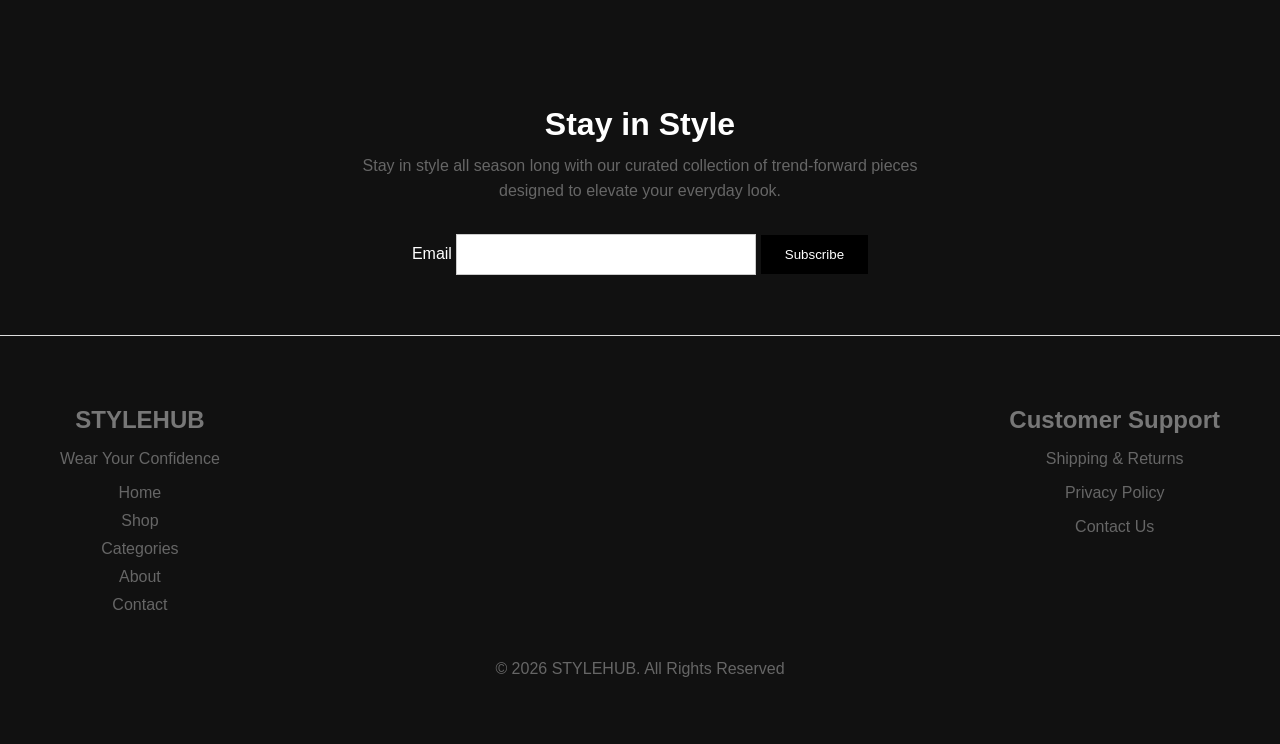
==== commit e76e0724: "Update index.html" ====
--- a/index.html
+++ b/index.html
@@ -3,6 +3,7 @@
 <head>
 	<meta charset="utf-8">
 	<meta name="viewport" content="width=device-width, initial-scale=1">
+	<link rel="stylesheet" href="portfolio.css" >
 	<title>STYLEHUB</title>
 	<style>
 		body{
--- a/portfolio.css
+++ b/portfolio.css
@@ -0,0 +1,309 @@
+body {
+	margin: 0;
+	font-family: arial, sans-serif;
+	background-color: #111111;
+	color: white;
+}
+
+nav {
+	display: flex;
+	align-items: center;
+	justify-content: space-between;
+	padding: 25px 60px;
+	border-bottom: 1px solid #2a2a2a;
+}
+
+nav a {
+	text-decoration: none;
+	color: white;
+	margin-left: 25px;
+}
+
+nav h2{
+	margin: 0;
+	font-size: 26px;
+	letter-spacing: 2px;
+	color: #f5c77a;
+}
+
+nav a:hover {
+	color: #8b5e3c;
+}
+
+#home {
+	min-height: 85vh;
+	display: flex;
+	align-items: center;
+	justify-content: space-between;
+	padding: 60px 10%;
+	box-sizing: border-box;
+	gap: 60px;
+}
+
+#home h1{
+	font-size: 64px;
+	line-height: 1.1;
+	margin-bottom: 20px;
+	color: white;
+}
+
+#home h2{
+	font-size: 24px;
+	font-weight: 500;
+	margin-bottom: 20px;
+	color: #f5c77a;
+}
+
+#home p{
+	max-width: 550px;
+	line-height: 1.8;
+	font-size: 17px;
+	color: #bdbdbd;
+	margin-bottom: 30px;
+}
+
+#home button {
+	padding: 14px 28px;
+	border: none;
+	background-color: #f5c77a;
+	color: #111111;
+	font-size: 15px;
+	font-weight: bold;
+	cursor: pointer;
+	border-radius: 6px;
+}
+
+#home button:hover {
+	background-color: #8b5e3c;
+}
+
+#home img{
+	width: 360px;
+	height: 460px;
+	object-fit: cover;
+	border-radius: 30px;
+	box-shadow: 0 20px 50px rgb(0, 0, 0, 0.4);
+}
+
+#about {
+	padding: 100px 10%;
+	text-align: center;
+	border-top: 1px solid #2a2a2a;
+}
+
+#about h2{
+	font-size: 42px;
+	margin-bottom: 25px;
+	color: #f5c77a;
+}
+
+#about p{
+	max-width: 700px;
+	margin: 0 auto;
+	line-height: 1.8;
+	font-size: 17px;
+	color: #bdbdbd;
+}
+
+#skills {
+	padding: 100px 10%;
+	text-align: center;
+	border-top: 1px solid #2a2a2a;
+}
+
+#skills h2{
+	font-size: 32px;
+	margin-bottom: 30px;
+}
+
+#skills p{
+	display: inline-block;
+	margin: 10px;
+	padding: 15px 25px;
+	background-color: #1c1c1c;
+	border: 1px solid #333;
+	border-radius: 10px;
+	color: white;
+}
+
+#skills h2{
+	font-size: 42px;
+	margin-bottom: 40px;
+	color: #f5c77a;
+}
+
+#skills p:hover{
+	border-color: #f5c77a;
+	transform: translate(-3px);
+}
+
+#projects{
+	padding: 100px 10% ;
+	border-top: 1px solid #2a2a2a;
+}
+
+#projects h2{
+	font-size: 42px;
+	margin-bottom: 40px;
+	color: #f5c77a;
+}
+
+#projects > div{
+	background-color: #1c1c1c;
+	padding: 25px;
+	margin-bottom: 20px;
+	border:1px solid #333;
+	border-radius: 12px;
+}
+
+#projects h3{
+	font-size: 24px;
+	color: white;
+	margin-bottom: 10px;
+}
+
+#projects p{
+	color: #bdbdbd;
+	line-height: 1.6;
+}
+
+#projects > div:hover{
+	border-color: #f5c77a;
+	transform: translate(-5px);
+}
+
+#projects a{
+	display: inline-block;
+	margin-top: 15px;
+	padding: 12px 20px;
+	background-color: #f5c77a;
+	color: #111111;
+	text-decoration: none;
+	border-radius: 6px;
+	font-weight: bold;
+}
+
+#projects a:hover{
+	background-color: #8b5e3c;
+	color: white;
+}
+
+#contact {
+	padding: 100px 10%;
+	text-align: center;
+	border-top: 1px solid #2a2a2a;
+}
+
+#contact h2{
+	font-size: 42px;
+	margin-bottom: 20px;
+	color: #f5c77a;
+}
+
+#contact > p {
+	color: #bdbdbd;
+	font-size: 17px;
+	margin-bottom: 35px;
+}
+
+#contact form {
+	max-width: 600px;
+	margin: 0 auto;
+}
+
+#contact input, 
+#contact textarea {
+	width: 100%;
+	padding: 15px;
+	margin-bottom: 15px;
+	box-sizing: border-box;
+}
+
+#contact input,
+#contact textarea {
+	background-color: #1c1c1c;
+	border: 1px solid #333;
+	color: white;
+	border-radius: 8px;
+}
+
+#contact textarea {
+	min-height: 150px;
+	resize: vertical;
+}
+
+#contact button{
+	padding: 14px 28px;
+	border: none;
+	background-color: #f5c77a;
+	color: #111111;
+	font-weight: bold;
+	border-radius: 6px;
+	cursor: pointer;
+}
+
+#contact button:hover {
+	background-color: #8b5e3c;
+	color: white;
+}
+
+footer {
+	padding: 30px;
+	text-align: center;
+	border-top: 1px solid #2a2a2a;
+	color: #777;
+}
+
+@media (max-width: 768px){
+	nav {
+		flex-direction: column;
+		gap: 20px;
+	}
+	#home {
+		flex-direction: column;
+		text-align: center;
+		padding: 60px 5%;
+	}
+
+	#home img{
+		width: 280px;
+		height: 360px;
+	}
+
+	#home h1{
+		font-size: 42px;
+	}
+
+	#home h2 {
+		font-size: 20px;
+	}
+
+	#home p{
+		font-size: 15px;
+	}
+
+	#about, 
+	#skills,
+	#projects,
+	#contact {
+		padding: 70px, 5%;
+	}
+
+	#about h2,
+	#skills h2,
+	#projects h2,
+	#contact h2 {
+		font-size: 34px;
+	}
+
+	nav a{
+		margin-left: 10px;
+		margin-right: 10px;
+	}
+
+	#contact form{
+		width: 100%;
+	}
+}
+
+
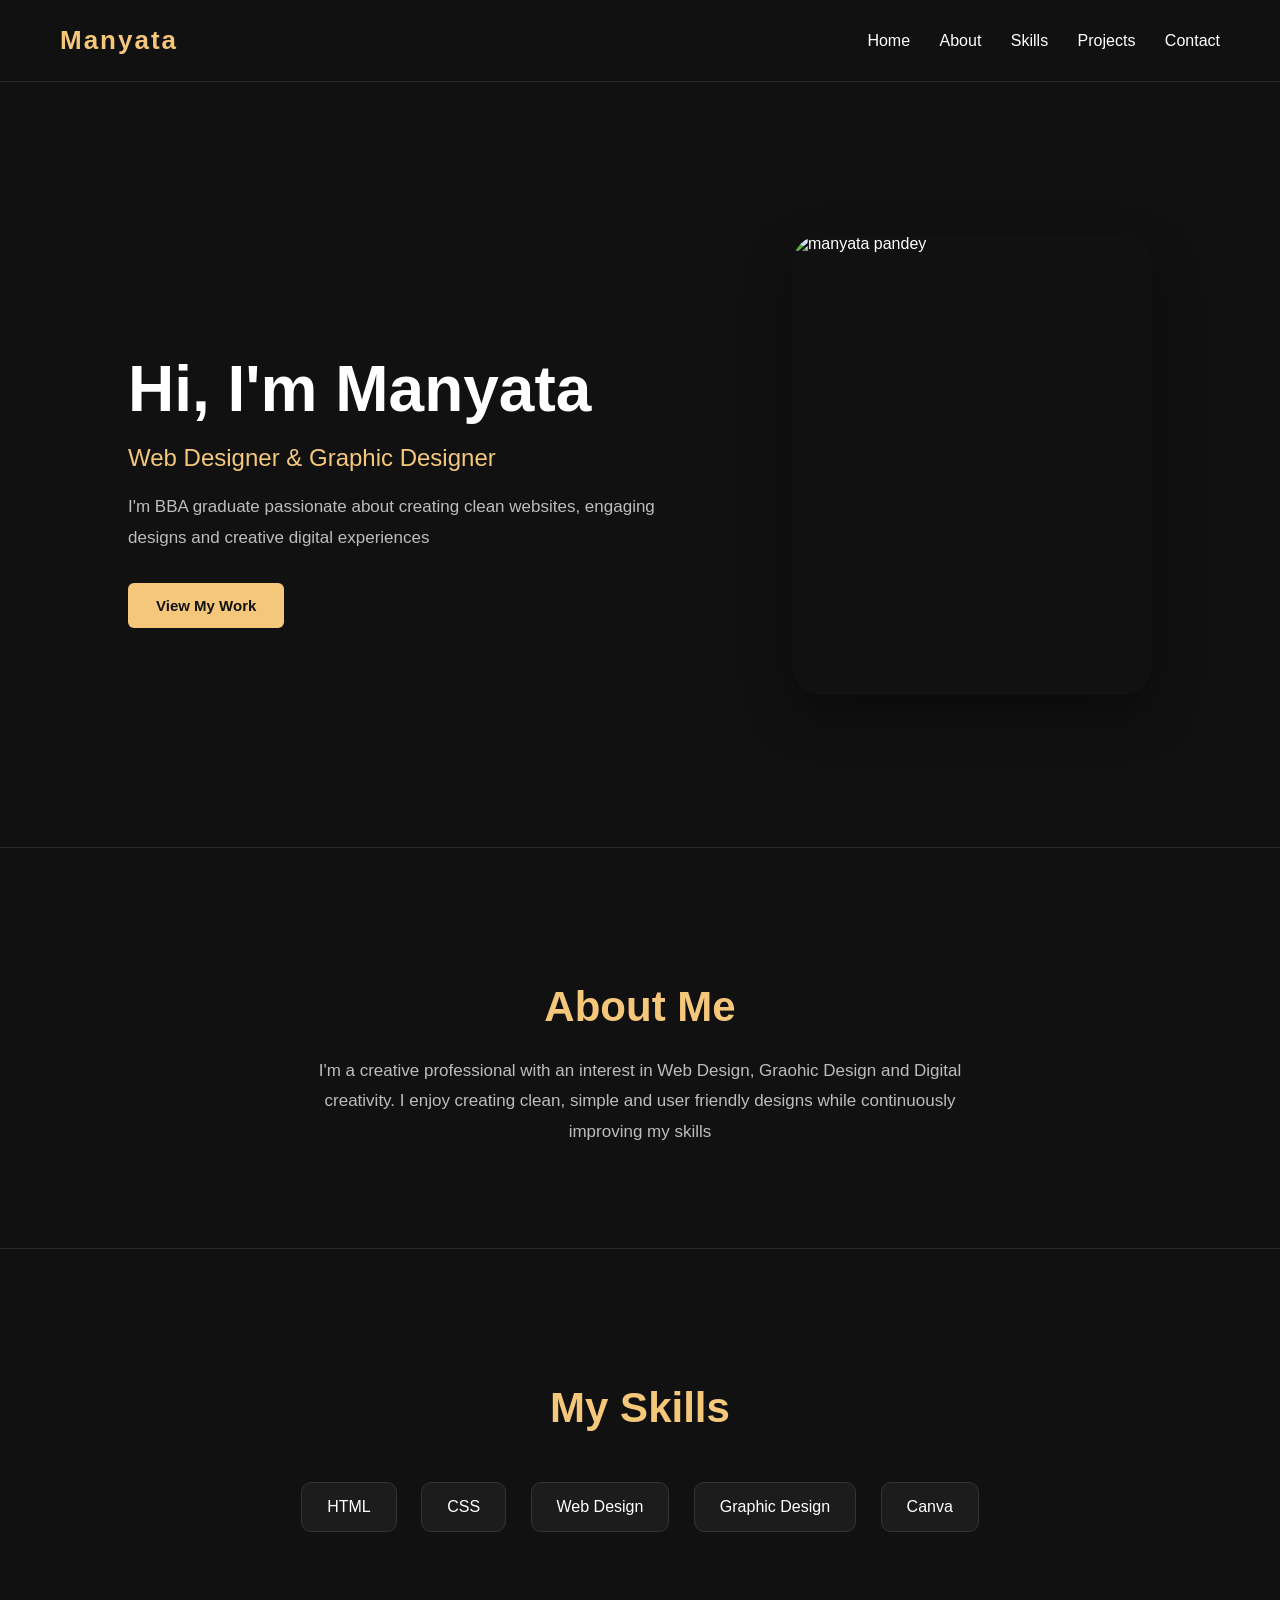
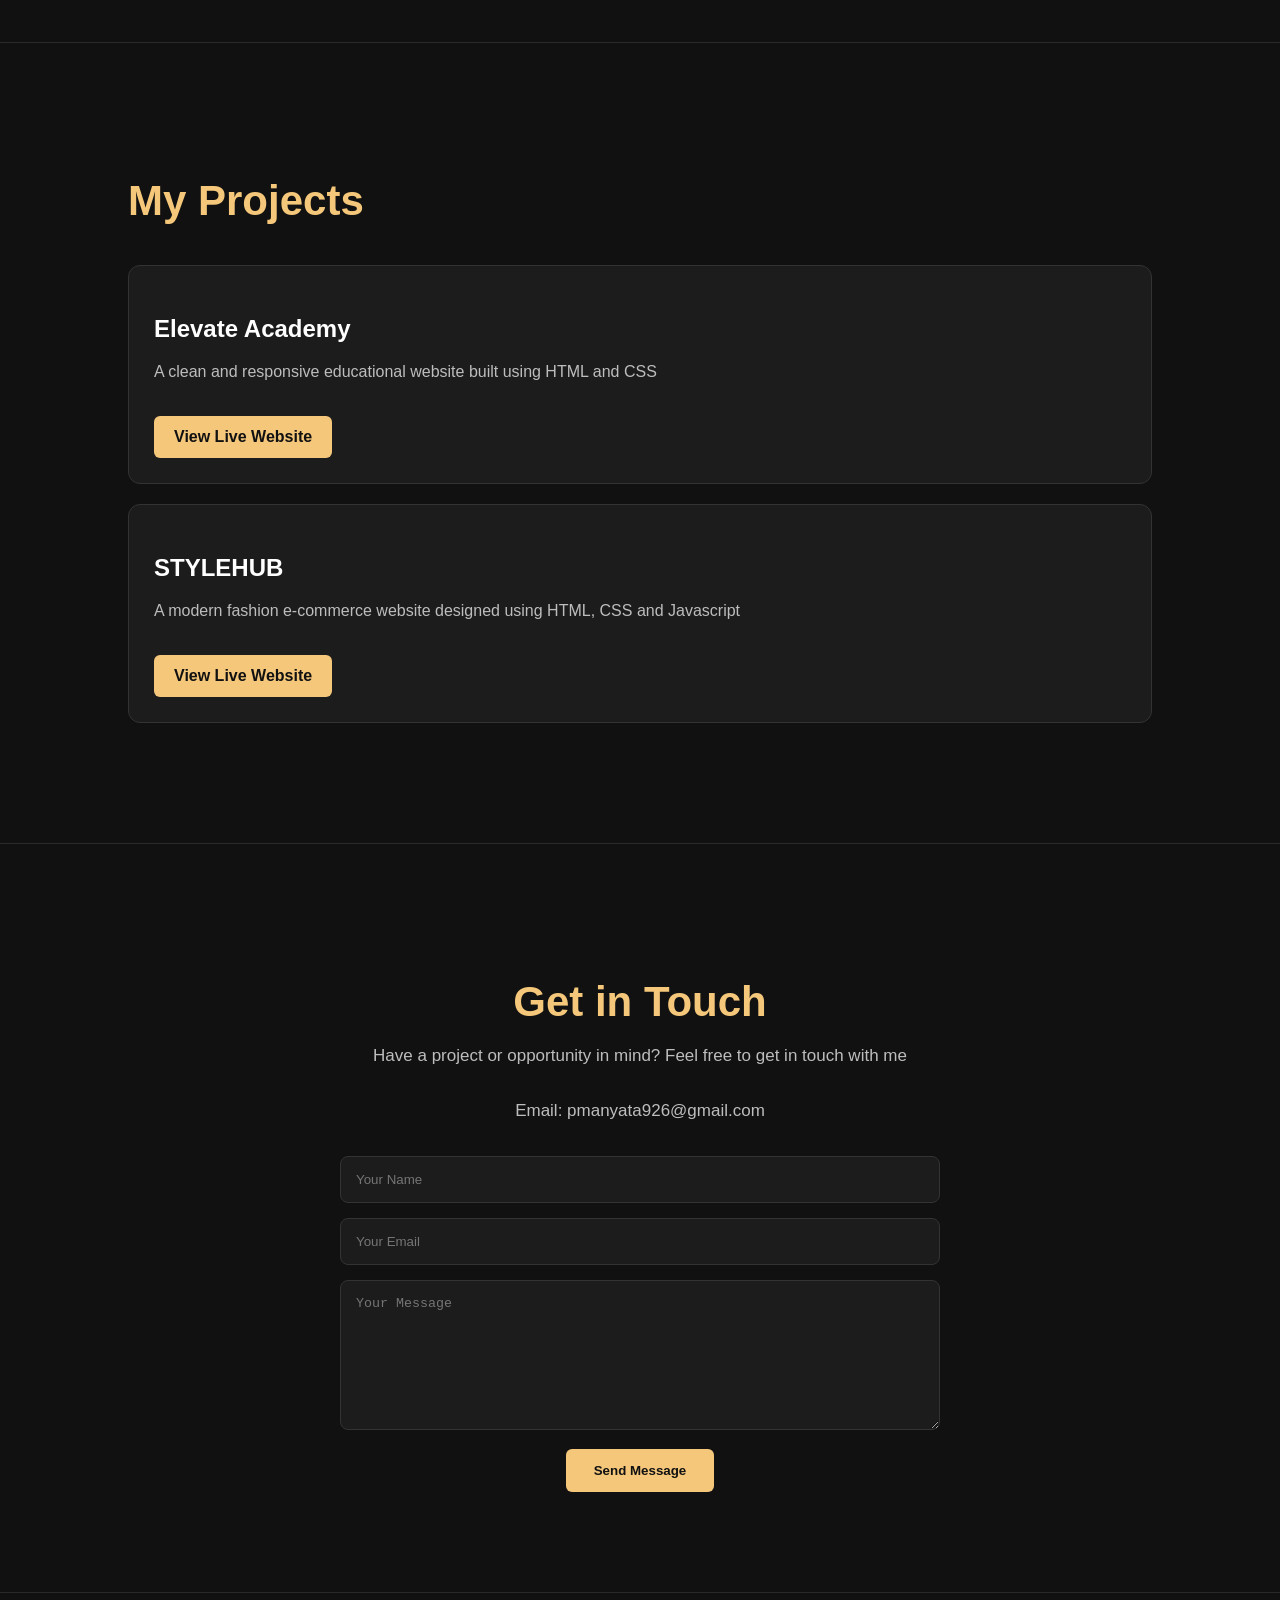
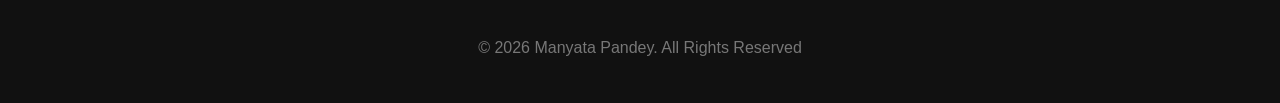
==== commit dbcc20e6: "Rename portfolio.html to index.html" ====
--- a/index.html
+++ b/index.html
@@ -3,579 +3,90 @@
 <head>
 	<meta charset="utf-8">
 	<meta name="viewport" content="width=device-width, initial-scale=1">
+	<title>Manyata Pandey|Portfolio</title>
 	<link rel="stylesheet" href="portfolio.css" >
-	<title>STYLEHUB</title>
-	<style>
-		body{
-			margin: 0;
-			font-family: arial, sans-serif;
-		}
-
-		nav{
-			display: flex;
-			align-items: center;
-			justify-content: space-between;
-			padding: 20px 60px;
-			border-bottom: 1px solid #eee;
-		}
-
-		nav h2 {
-			font-size: 24px;
-			letter-spacing: 2px;
-			margin: 0;
-		}
-
-		nav a{
-			text-decoration: none;
-			color: black;
-			font-size: 15px;
-			font-weight: 500;
-			margin-left: 25px;
-		}
-
-		nav a:hover{
-			color: #8b5e3c;
-		}
-
-		#home {
-			min-height: 80vh;
-			display: flex;
-			align-items: center;
-			padding: 60px;
-			position: relative;
-			box-sizing: border-box;
-			overflow: hidden;
-			}
-
-
-		#home img {
-			position: absolute;
-			top: 0;
-			left: 0;
-			width: 100%;
-			height: 100%;
-			object-fit: cover;
-			z-index: 0;
-		}
-
-		#home > div{
-			position: relative;
-			z-index: 1;
-		}
-
-		#home::before {
-			content: "";
-			position: absolute;
-			inset: 0;
-			background: rgba(255, 255, 255, 0.35);
-			z-index: 1;
-		}
-
-		#home > div{
-			position: relative;
-			z-index: 2;
-		}
-
-		#home h1{
-			font-size: 60px;
-			margin-bottom: 20px;
-		}
-
-		#home p{
-			font-size: 15px;
-			max-width: 650px;
-			line height: 1.6;
-			margin-bottom: 30px;
-		}
-
-		#home button{
-			padding: 14px 30px;
-			border: none;
-			background-color: black;
-			color: white;
-			font-size: 15px;
-			cursor: pointer;
-		}
-
-		#home button:hover{
-			background-color: #8b5e3c;
-		}
-
-		#categories {
-			padding: 80px 60px;
-			text-align: center;
-		}
-
-		#categories h2{
-			font-size: 36px;
-			margin-bottom: 10px;
-		}
-
-		#categories > div:first-child p{
-			color: #666;
-			margin-bottom: 50px;
-		}
-
-		#categories > div:not(:first-child) {
-			display: inline-block;
-			width: 28%;
-			padding: 30px;
-			margin: 10px;
-			box-sizing: border-box;
-			background-color: #f5f5f5;
-		}
-
-		#categories > div:not(:first-child) {
-			border-radius: 12px;
-			transition: 0.3s;
-		}
-
-		#categories > div:not(:first-child):hover {
-			transform: translate(-8px);
-			box-shadow: 0 10px 25px rgba(0, 0, 0, 0.12);
-		}
-
-		#categories > div:not(:first-child) h3{
-			font-size: 24px;
-			margin-bottom: 10px;
-		}
-
-		#categories > div:not(:first-child) p{
-			color: #666;
-			line-height: 1.5;
-		}
-
-		#categories img{
-			width: 100%;
-			height: 250px;
-			object-fit: cover;
-			border-radius: 10px;
-		}
-
-		#shop {
-			padding: 80px 60px ;
-			text-align: center;
-		}
-
-		#shop > div:first-child h2{
-			font-size: 36px;
-			margin-bottom: 10px;
-		}
-
-		#shop > div:first-child p{
-			color: #666;
-			margin-bottom: 50px;
-		}
-
-		#shop > div:not(:first-child) {
-			display: inline-block;
-			width: 22%;
-			padding: 25px;
-			margin: 10px;
-			box-sizing: border-box;
-			background-color: #f5f5f5;
-			border-radius: 12px;
-			transition: 0.3s;
-		}
-
-		#shop > div:not(:first-child) h3{
-			font-size: 22px;
-			margin-bottom: 10px;
-		}
-
-		#shop > div:not(:first-child) p{
-			color: #666;
-			line-height: 1.5;
-		}
-
-		#shop > div:not(:first-child) p:not(.price){
-			min height: 45px;
-		}
-
-
-		#shop .price{
-			font-size: 20px;
-			font-weight: bold;
-			color: #8b5e3c;
-		}
-
-		#shop > div:not(:first-child) button{
-			padding: 12px 24px;
-			border: none;
-			background-color: black;
-			color: white;
-			cursor: pointer;
-			border-radius: 6px;
-			transition: 0.3s;
-		}
-
-		#shop >div:not(:first-child) button:hover {
-			background-color: #8b5e3c;
-			transform: translate(-2px);
-		}
-
-		#shop img{
-			width: 100%;
-			height: 300px;
-			object-fit: cover;
-			border-radius: 10px;
-		}
-
-		#contact {
-			padding: 80px 60px;
-			text-align: center;
-		}
-
-		#contact h2 {
-			font-size: 36px;
-			margin-bottom: 10px;
-		}
-
-		#contact p{
-			color: #666;
-			margin-bottom: 30px;
-		}
-
-		#contact form{
-			max-width: 500px;
-			margin: auto;
-		}
-
-		#contact input, 
-		#contact textarea {
-			width: 100%;
-			padding: 12px 15px;
-			margin-bottom: 15px;
-			box-sizing: border-box;
-			border: 1px solid #ccc;
-		}
-
-		#contact textarea{
-			height: 120px;
-		}
-
-		#contact button{
-			padding: 12px 28px;
-			border: none;
-			background-color: black;
-			color: white;
-			cursor: pointer;
-		}
-
-		#offer {
-			padding: 60px 60px;
-			text-align: center;
-		}
-
-		#offer h2{
-			font-size: 40px;
-			margin-bottom: 15px;
-		}
-
-		#offer p{
-			margin: 0 auto 30px;
-			max-width: 700px;
-			color: #666;
-			line-height: 1.6;
-		}
-
-		#offer button{
-			padding: 12px 28px;
-			border: none;
-			background-color: black;
-			color: white;
-			cursor: pointer;
-		}
-
-		#offer button:hover{
-			background-color: #8b5e3c;
-		}
-
-		#newsletter {
-			padding: 60px 60px;
-			text-align: center;
-		}
-
-		#newsletter h3{
-			font-size: 32px;
-			margin-bottom: 10px;
-		}
-
-		#newsletter p{
-			margin: 0 auto 30px;
-			max-width: 600px;
-			color: #666;
-			line-height: 1.6;
-		}
-
-		#newsletter input {
-			padding: 12px 15px;
-			width: 300px;
-			border: 1px solid #ccc;
-			box-sizing: border-box;
-		}
-
-		#newsletter button {
-			padding: 12px 24px;
-			border: none;
-			background-color: black;
-			color: white;
-			cursor: pointer;
-		}
-
-		#newsletter button:hover {
-			background-color: #8b5e3c;
-		}
-
-		footer {
-			padding: 50px 60px;
-			display: flex;
-			justify-content: space-between;
-			flex-wrap: wrap;
-			border-top: 1px solid #ddd;
-		}
-
-		footer a{
-			text-decoration: none;
-			color: #666;
-			display: block;
-			margin-top: 10px;
-		}
-
-		footer h2{
-			margin-bottom: 15px;
-		}
-
-		footer p{
-			color: #666;
-		}
-
-		.copyright {
-			text-align: center;
-			width: 100%;
-			margin-top: 30px;
-		}
-
-		#about {
-			padding: 80px 60px;
-			text-align: center;
-		}
-
-		#about h2{
-			font-size: 36px;
-			margin-bottom: 15px;
-		}
-
-		#about p {
-			max-width: 600px;
-			margin: 0 auto;
-			color: #666;
-			line-height: 1.6;
-		}
-
-		@media (max-width: 768px) {
-			nav {
-				flex-direction: column;
-				gap: 20px;
-				padding: 20px;
-			}
-
-			nav > div {
-				display: flex;
-				flex-direction: column;
-				gap: 15px;
-				text-align: center;
-			}
-
-			nav a {
-				margin: 0;
-			}
-
-			#home {
-				padding: 50px 20px;
-			}
-
-			#home h1{
-				font-size: 40px;
-			}
-
-			#categories > div:not(:first-child){
-				width: 100%;
-				margin: 10px 0;
-			}
-
-			#shop > div:not(:first-child) {
-				width: 100%;
-				margin: 10px 0;
-			}
-
-			#newsletter input{
-				width: 100%;
-				max-width: 300px;
-			}
-		}
-
-
-	</style>
 </head>
 <body>
+
 	<nav>
-		<h2>STYLEHUB</h2>
-		<div>
+		
+			<h2>Manyata</h2>
+			<div>
 			<a href="#home">Home</a>
-			<a href="#shop">Shop</a>
-			<a href="#categories">Categories</a>
 			<a href="#about">About</a>
-			<a href="#contact">Contact</a>
-			<a href="#cart">Cart</a>
+			<a href="#skills">Skills</a>
+			<a href="projects">Projects</a>
+			<a href="contact">Contact</a>
 		</div>
 	</nav>
 
 	<main>
-		<section id="home">
-			<div>
-				<h1>Dress Like It Matters</h1>
-				<p>Fashion that feels as considered as your day. Think refined tailoring, luxe fabrics, and pieces that move with you from morning meetings to evening plans—because style should work as hard as you do.</p>
-				<button>Shop Now</button>
-			</div>
+			<section id="home">
+				<div>
+					<h1>Hi, I'm Manyata</h1>
+					<h2>Web Designer & Graphic Designer</h2>
+					<p>I'm BBA graduate passionate about creating clean websites, engaging designs and creative digital experiences</p>
+					<button>View My Work</button>
+				</div>
 
-			<img src="hero.jpg.jpg" alt="Fashion Model">
-		</section>
-			<section id="categories">
-				<div>
-					<h2>Shop by Category</h2>
-					<p>Find the perfect pieces for every style and occasion</p>
-					</div>
+				<img src="your-photo.jpg" alt="manyata pandey">
 
-					<div>
-						<img src="women.jpg.jpg" alt="Women">
-						<h3>Women</h3>
-						<p>Elegant styles designed for every moment</p>
-					</div>
-
-					<div>
-						<img src="men.jpg.jpg" alt="Men">
-						<h3>Men</h3>
-						<p>Modern essentials with timeless style</p>
-					</div>
-
-					<div>
-						<img src="accessories.jpg.jpg" alt="Accessories">
-						<h3>Accessories</h3>
-						<p>The finishing touches that complete your look</p>
-					</div>
 			</section>
 
-			<section id="shop">
+			<section id="about">
+				<h2>About Me</h2>
+				<p>I'm a creative professional with an interest in Web Design, Graohic Design and Digital creativity. I enjoy creating clean, simple and user friendly designs while continuously improving my skills </p>
+			</section>
 
+			<section id="skills">
+				<h2>My Skills</h2>
+				<p>HTML</p>
+				<p>CSS</p>
+				<p>Web Design</p>
+				<p>Graphic Design</p>
+				<p>Canva</p>
+				
+			</section>
+
+			<section id="projects">
+				<h2>My Projects</h2>
 				<div>
-					<h2>Featured Collection</h2>
-					<p>Discover our latest favourites</p>
+					<h3>Elevate Academy</h3>
+					<p>A clean and responsive educational website built using HTML and CSS</p>
+
+					<a href="https://pmanyata926-creator.github.io/Elevate-Academy/" target="_blank">View Live Website</a>
 				</div>
 
 				<div>
-					<img src="blazer.jpg.png" alt="classic Blazer">
-					<h3>Classic Blazer</h3>
-					<p>A timeless piece for a refined look</p>
-					<p class="price">₹2,499</p>
-					<button class="add-to-cart" data-product= "Classic Blazer">Add to Cart</button>
-
+					<h3>STYLEHUB</h3>
+					<p>A modern fashion e-commerce website designed using HTML, CSS and Javascript</p>
+					<a href="https://pmanyata926-creator.github.io/STYLEHUB/" target="_blank">View Live Website</a>
 				</div>
 
-				<div>
-					<img src="elegant.jpg.png" alt="Elegant Dress">
-					<h3>Elegant Dress</h3>
-					<p>Effortless elegance for every occasion</p>
-					<p class="price">₹1,999</p>
-					<button class="add-to-cart" data-product= "Elegant Dress">Add to Cart</button>
-				</div>
-
-				<div>
-					<img src="premiumshirt.jpg.png" alt="Premium Shirt">
-					<h3>Premium Shirt</h3>
-					<p>Modern comfort with a classic style</p>
-					<p class="price">₹1,499</p>
-					<button class="add-to-cart" data-product= "Premium Shirt">Add to Cart</button>
-				</div>
-
-				<div>
-					<img src="leather.jpg.png" alt="Leather Handbag">
-					<h3>Leather Handbag</h3>
-					<p>A stylish essential to complete your look</p>
-					<p class="price">₹2,999</p>
-					<button class="add-to-cart" data-product= "Leather Handbag">Add to Cart</button>
-				</div>
-			</section>
-
-			<section id="about">
-				<h2>About STYLEHUB</h2>
-				<p>We believe fashion should be simple, confident and timeless.</p>
 			</section>
 
 			<section id="contact">
 				<h2>Get in Touch</h2>
-				<p>Have a question? we'd love to hear from you</p>
-
+				<p>Have a project or opportunity in mind? Feel free to get in touch with me </p>
+				<p>Email: pmanyata926@gmail.com</p>
 				<form>
-					<input type="text" placeholder="your name">
-					<input type="email" placeholder ="your email">
-					<textarea placeholder="Your Message"></textarea>
-					<button type="submit">Send Message</button>
-				</form>
-				
-			</section>
-
-			<section id="offer">
-				<h2>Summer Sale - Up to 40% Off</h2>
-				<p>Beat the heat with our Summer Sale—enjoy up to 40% off on selected styles across categories. Whether you’re refreshing your wardrobe or grabbing seasonal essentials, now’s the perfect time to shop smart and save big before the deals melt away.</p>
-				<button>Shop Sale</button>
-			</section>
-
-			<section id="newsletter">
-				<h3>Stay in Style</h3>
-				<p>Stay in style all season long with our curated collection of trend-forward pieces designed to elevate your everyday look.</p>
-				<form id="newsletterform">
-					<label for="email">Email</label>
-					<input type="email" id="email">
-
-					<button type="submit">Subscribe</button>
+					<input type="text" placeholder="Your Name">
+					<input type="email" placeholder="Your Email">
+				    <textarea placeholder="Your Message"></textarea>
+				    <button type="submit">Send Message</button>
 				</form>
 			</section>
 
 			<footer>
-				<div>
-				<h2>STYLEHUB</h2>
-				<p>Wear Your Confidence</p>
-				<a href="#home">Home</a>
-				<a href="#shop">Shop</a>
-				<a href="#categories">Categories</a>
-				<a href="#about">About</a>
-				<a href="#contact">Contact</a>
-			</div>
+				<p>&copy; 2026 Manyata Pandey. All Rights Reserved</p>
+			</footer>
 
-			<div>
-				<h2>Customer Support</h2>
-				<p>Shipping & Returns</p>
-				<p>Privacy Policy</p>
-				<p>Contact Us</p>
-			</div>
+			
+				
+					
+	</main>
 
-			<div class="copyright">
-				<p>&copy; 2026 STYLEHUB. All Rights Reserved</p>
-			</div>
 
-			</footer>
-			
-			</main>
-
-			<script>
-				const buttons = document.querySelectorAll(".add-to-cart");
-				buttons.forEach(function(button){
-					button.addEventListener("click", function(){
-						alert(button.dataset.product + "added to cart!");
-					});
-				});
-			</script>
 
 </body>
 </html>
